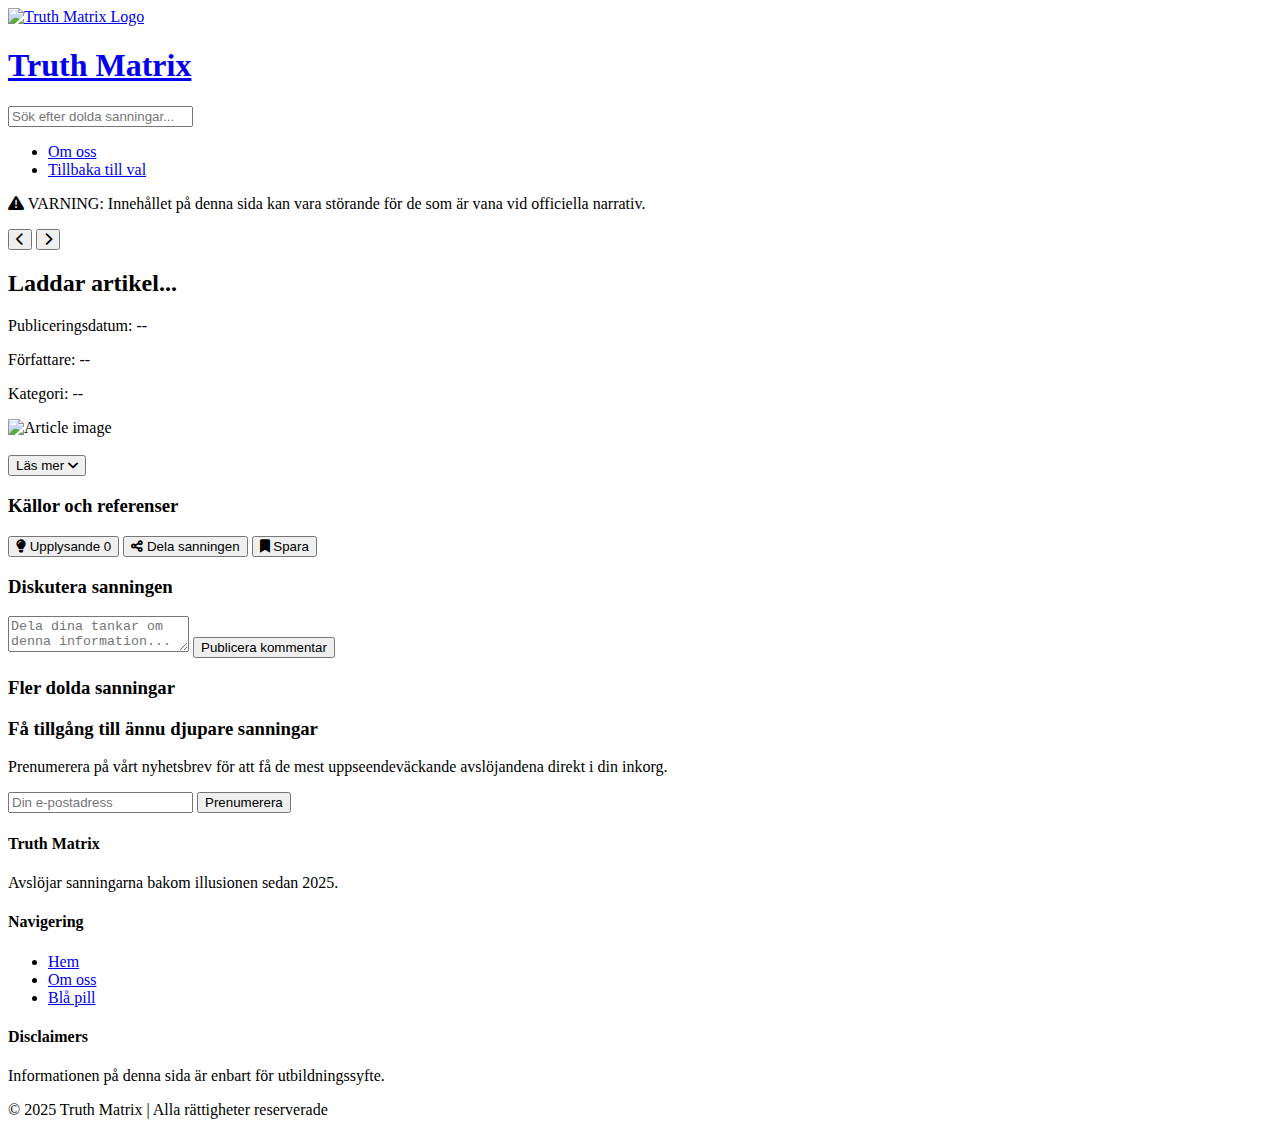
==== redpill.html @ ac966fa6 "Skapa redpill.html" ====
<!DOCTYPE html>
<html lang="sv">
<head>
    <meta charset="UTF-8">
    <meta name="viewport" content="width=device-width, initial-scale=1.0">
    <title>Den Dolda Sanningen | Truth Matrix</title>
    <link rel="stylesheet" href="css/main.css">
    <link rel="stylesheet" href="css/redpill.css">
    <link rel="preconnect" href="https://fonts.googleapis.com">
    <link rel="preconnect" href="https://fonts.gstatic.com" crossorigin>
    <link href="https://fonts.googleapis.com/css2?family=Montserrat:wght@300;400;500;600;700&family=Raleway:wght@300;400;500;600;700&display=swap" rel="stylesheet">
    <link rel="stylesheet" href="https://cdnjs.cloudflare.com/ajax/libs/font-awesome/6.0.0/css/all.min.css">
</head>
<body>
    <div class="overlay"></div>

    <header class="navbar">
        <div class="logo-container">
            <a href="index.html">
                <img src="images/logo.png" alt="Truth Matrix Logo" class="logo">
                <h1>Truth Matrix</h1>
            </a>
        </div>
        <div class="search-container">
            <input type="text" id="search-input" class="search-bar" placeholder="Sök efter dolda sanningar...">
            <div id="search-results" class="search-results"></div>
        </div>
        <nav>
            <ul>
                <li><a href="about.html">Om oss</a></li>
                <li><a href="index.html">Tillbaka till val</a></li>
            </ul>
        </nav>
    </header>

    <div class="alert-banner">
        <p><i class="fas fa-exclamation-triangle"></i> VARNING: Innehållet på denna sida kan vara störande för de som är vana vid officiella narrativ.</p>
    </div>

    <main>
        <section class="article-container">
            <div class="control-buttons">
                <button id="prev-article" class="control-button">
                    <i class="fas fa-chevron-left"></i>
                </button>
                <button id="next-article" class="control-button">
                    <i class="fas fa-chevron-right"></i>
                </button>
            </div>
            
            <article id="current-article" class="article collapsed">
                <h2 class="article-title">Laddar artikel...</h2>
                <div class="article-metadata">
                    <p class="publish-date">Publiceringsdatum: <span id="publish-date">--</span></p>
                    <p class="author">Författare: <span id="author">--</span></p>
                    <p class="category">Kategori: <span id="category">--</span></p>
                </div>
                
                <div class="article-tags" id="article-tags">
                    <!-- Tags will be inserted here -->
                </div>
                
                <div class="article-image-container">
                    <img id="article-image" src="" alt="Article image" class="article-image">
                    <p id="image-caption" class="image-caption"></p>
                </div>
                
                <div class="article-introduction">
                    <p id="article-intro"></p>
                </div>
                
                <div class="article-content collapse-content">
                    <div class="article-section">
                        <h3 id="section-1-title"></h3>
                        <p id="section-1-content"></p>
                    </div>
                    
                    <div class="article-section">
                        <h3 id="section-2-title"></h3>
                        <p id="section-2-content"></p>
                    </div>
                    
                    <div class="article-section">
                        <h3 id="section-3-title"></h3>
                        <p id="section-3-content"></p>
                    </div>
                </div>
                
                <button id="expand-button" class="expand-button">Läs mer <i class="fas fa-angle-down"></i></button>
                
                <div class="article-references collapse-content">
                    <h3>Källor och referenser</h3>
                    <ul id="references-list">
                        <!-- References will be inserted here -->
                    </ul>
                </div>
            </article>
        </section>
        
        <section class="interaction-section">
            <div class="social-actions">
                <button class="reaction-button"><i class="fas fa-lightbulb"></i> Upplysande <span id="enlightening-count">0</span></button>
                <button class="reaction-button"><i class="fas fa-share-alt"></i> Dela sanningen</button>
                <button class="reaction-button"><i class="fas fa-bookmark"></i> Spara</button>
            </div>
            
            <div class="comment-section">
                <h3>Diskutera sanningen</h3>
                <div class="comment-form">
                    <textarea id="comment-input" placeholder="Dela dina tankar om denna information..."></textarea>
                    <button id="post-comment" class="post-comment-button">Publicera kommentar</button>
                </div>
                
                <div id="comments-container" class="comments-container">
                    <!-- Comments will be inserted here -->
                </div>
            </div>
        </section>
        
        <section class="related-articles">
            <h3>Fler dolda sanningar</h3>
            <div id="related-articles-container" class="related-articles-grid">
                <!-- Related articles will be inserted here -->
            </div>
        </section>
    </main>

    <div class="newsletter-signup">
        <div class="newsletter-content">
            <h3>Få tillgång till ännu djupare sanningar</h3>
            <p>Prenumerera på vårt nyhetsbrev för att få de mest uppseendeväckande avslöjandena direkt i din inkorg.</p>
            <form id="newsletter-form">
                <input type="email" placeholder="Din e-postadress" required>
                <button type="submit">Prenumerera</button>
            </form>
        </div>
    </div>

    <footer>
        <div class="footer-content">
            <div class="footer-section">
                <h4>Truth Matrix</h4>
                <p>Avslöjar sanningarna bakom illusionen sedan 2025.</p>
            </div>
            <div class="footer-section">
                <h4>Navigering</h4>
                <ul>
                    <li><a href="index.html">Hem</a></li>
                    <li><a href="about.html">Om oss</a></li>
                    <li><a href="bluepill.html">Blå pill</a></li>
                </ul>
            </div>
            <div class="footer-section">
                <h4>Disclaimers</h4>
                <p>Informationen på denna sida är enbart för utbildningssyfte.</p>
            </div>
        </div>
        <div class="copyright">
            <p>&copy; 2025 Truth Matrix | Alla rättigheter reserverade</p>
        </div>
    </footer>

    <script src="js/main.js"></script>
    <script src="js/articles.js"></script>
    <script src="js/redpill.js"></script>
    <script src="js/comments.js"></script>
    <script src="js/search.js"></script>
</body>
</html>
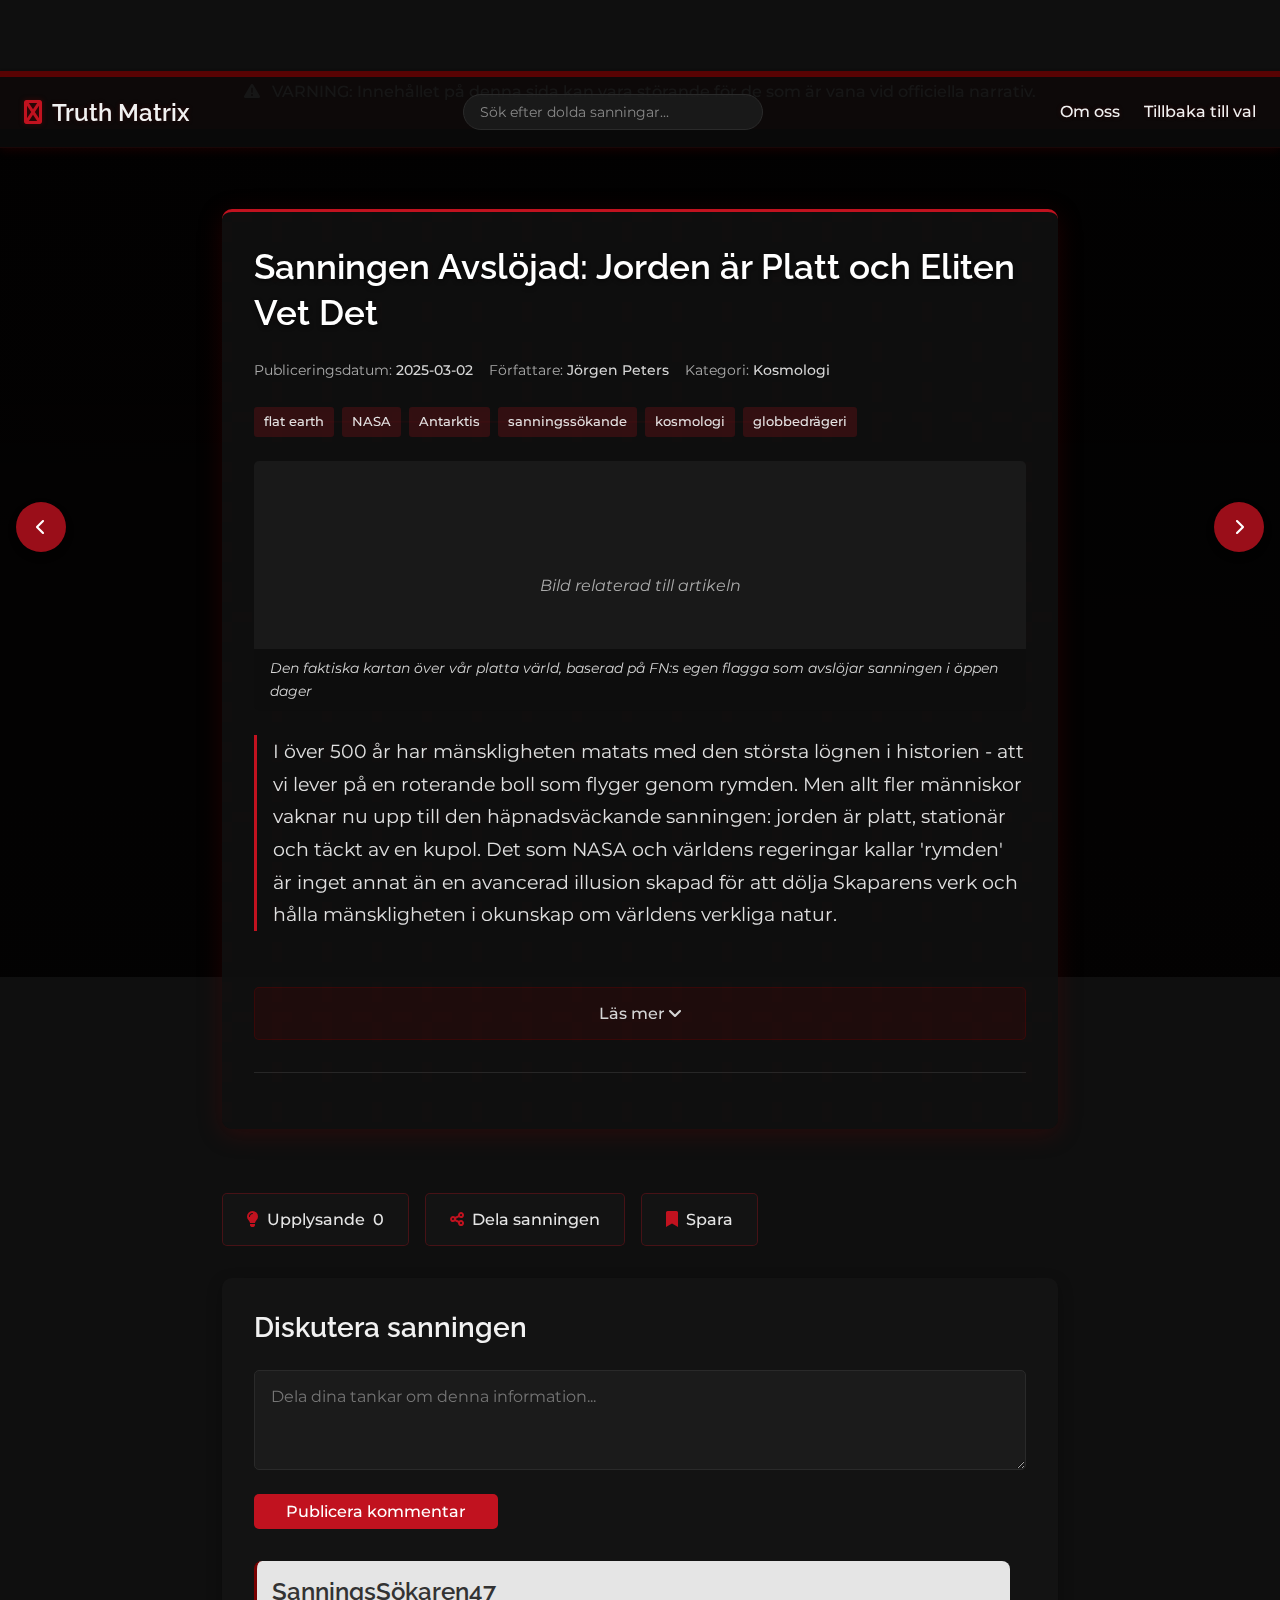
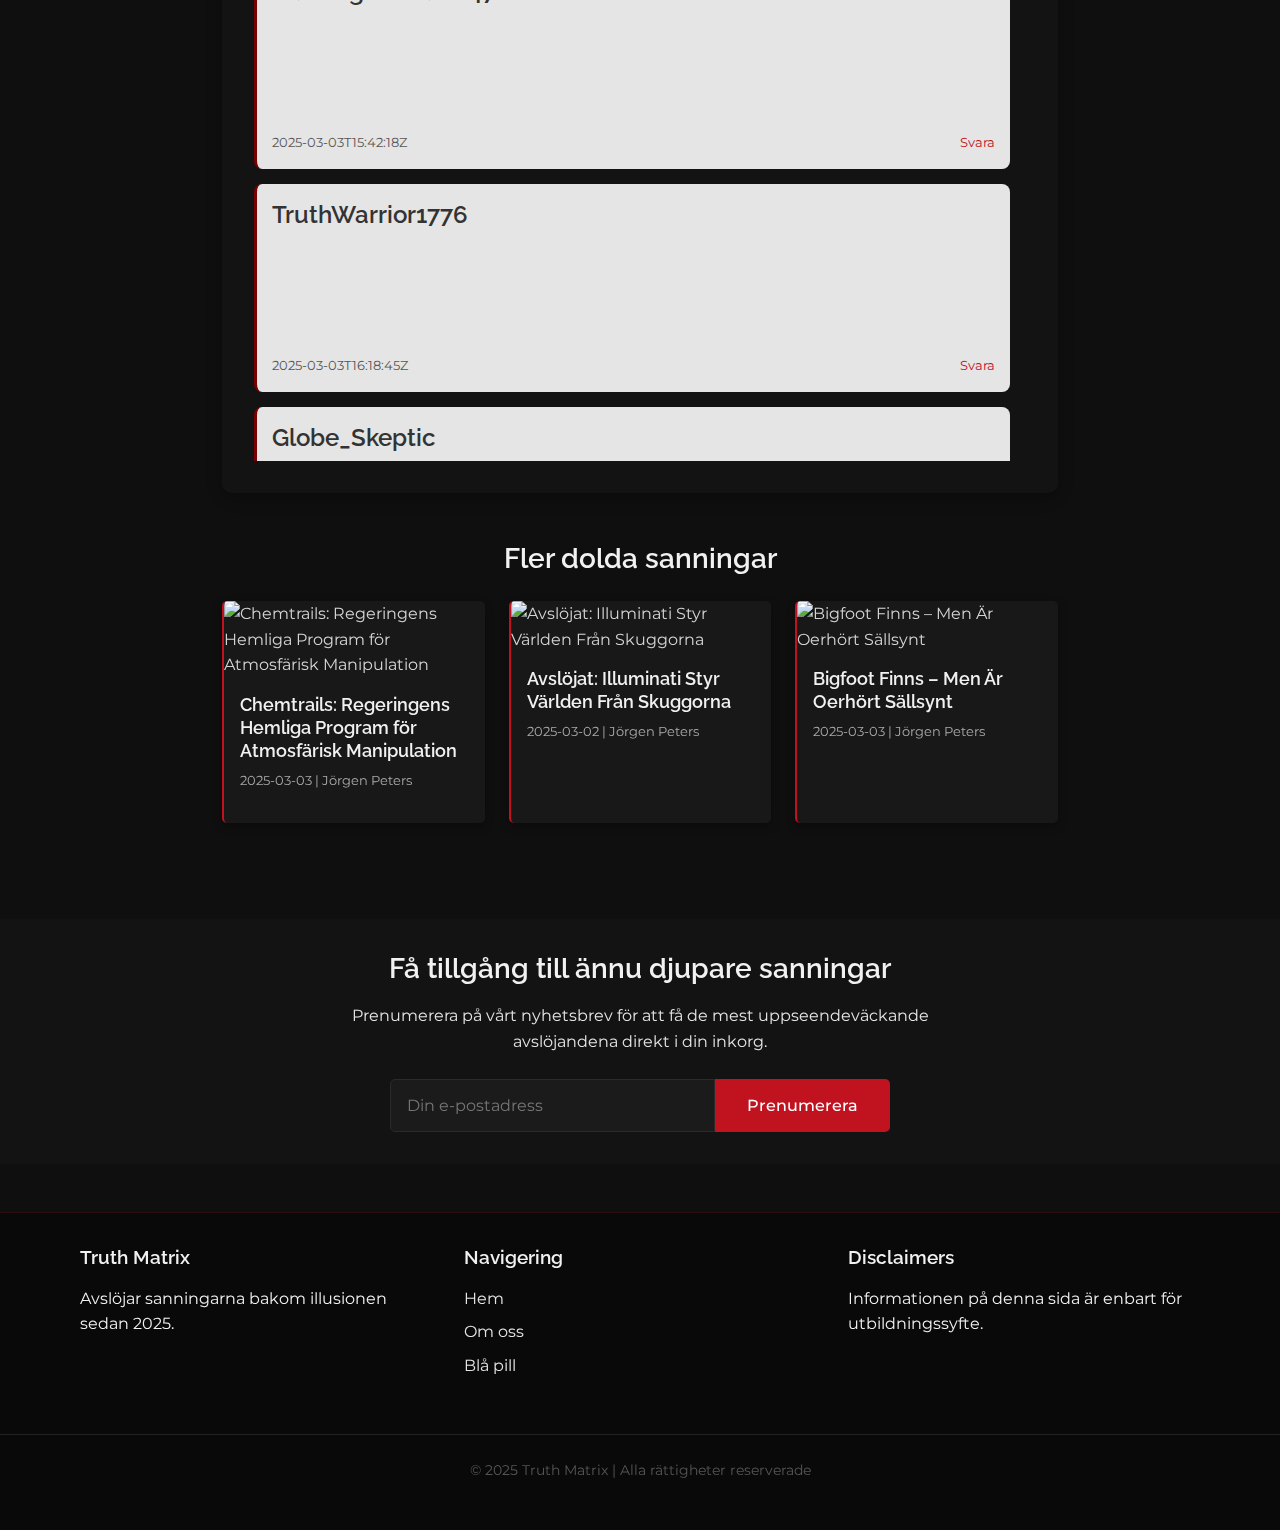
==== commit 420b93ec: "Enhance RedPill page with improved styling and functionality" ====
--- a/redpill.html
+++ b/redpill.html
@@ -6,13 +6,36 @@
     <title>Den Dolda Sanningen | Truth Matrix</title>
     <link rel="stylesheet" href="css/main.css">
     <link rel="stylesheet" href="css/redpill.css">
+    <link rel="stylesheet" href="css/redpill-enhanced.css">
     <link rel="preconnect" href="https://fonts.googleapis.com">
     <link rel="preconnect" href="https://fonts.gstatic.com" crossorigin>
     <link href="https://fonts.googleapis.com/css2?family=Montserrat:wght@300;400;500;600;700&family=Raleway:wght@300;400;500;600;700&display=swap" rel="stylesheet">
     <link rel="stylesheet" href="https://cdnjs.cloudflare.com/ajax/libs/font-awesome/6.0.0/css/all.min.css">
+    <style>
+        /* Backup styling for missing images */
+        .logo-container img.logo {
+            display: none;
+        }
+        
+        .logo-container a {
+            display: flex;
+            align-items: center;
+            gap: 10px;
+        }
+        
+        .logo-container a::before {
+            content: "\f70a"; /* Pills icon from Font Awesome */
+            font-family: "Font Awesome 6 Free";
+            font-weight: 900;
+            font-size: 24px;
+            color: var(--red-pill-secondary);
+            text-shadow: 0 0 5px rgba(120, 0, 0, 0.5);
+        }
+    </style>
 </head>
 <body>
     <div class="overlay"></div>
+    <div class="matrix-animation" id="matrix-animation"></div>
 
     <header class="navbar">
         <div class="logo-container">
@@ -49,7 +72,7 @@
             </div>
             
             <article id="current-article" class="article collapsed">
-                <h2 class="article-title">Laddar artikel...</h2>
+                <h2 class="article-title">Laddar artikel...<span class="truth-cursor"></span></h2>
                 <div class="article-metadata">
                     <p class="publish-date">Publiceringsdatum: <span id="publish-date">--</span></p>
                     <p class="author">Författare: <span id="author">--</span></p>
@@ -60,8 +83,8 @@
                     <!-- Tags will be inserted here -->
                 </div>
                 
-                <div class="article-image-container">
-                    <img id="article-image" src="" alt="Article image" class="article-image">
+                <div class="article-image-container" data-alt="Bild relaterad till artikeln">
+                    <img id="article-image" src="" alt="Article image" class="article-image" onerror="this.parentElement.classList.add('no-image')">
                     <p id="image-caption" class="image-caption"></p>
                 </div>
                 
@@ -165,5 +188,41 @@
     <script src="js/redpill.js"></script>
     <script src="js/comments.js"></script>
     <script src="js/search.js"></script>
+    <script>
+        // Matrix animation effect
+        document.addEventListener('DOMContentLoaded', function() {
+            const matrixAnimation = document.getElementById('matrix-animation');
+            if (!matrixAnimation) return;
+            
+            const width = window.innerWidth;
+            const characters = "01";
+            const columns = Math.floor(width / 20);
+            
+            for (let i = 0; i < columns; i++) {
+                const span = document.createElement('span');
+                span.innerHTML = characters.charAt(Math.floor(Math.random() * characters.length));
+                span.style.left = (i * 20) + 'px';
+                span.style.animationDelay = Math.random() * 5 + 's';
+                span.style.animationDuration = Math.random() * 3 + 2 + 's';
+                matrixAnimation.appendChild(span);
+            }
+            
+            // Fix for the "Read more" button functionality
+            const expandButton = document.getElementById('expand-button');
+            const article = document.getElementById('current-article');
+            
+            if (expandButton && article) {
+                expandButton.addEventListener('click', function() {
+                    article.classList.toggle('expanded');
+                    
+                    if (article.classList.contains('expanded')) {
+                        expandButton.innerHTML = 'Visa mindre <i class="fas fa-angle-up"></i>';
+                    } else {
+                        expandButton.innerHTML = 'Läs mer <i class="fas fa-angle-down"></i>';
+                    }
+                });
+            }
+        });
+    </script>
 </body>
 </html>
--- a/css/main.css
+++ b/css/main.css
@@ -0,0 +1,577 @@
+/* 
+   Main CSS for Truth Matrix
+   Contains global styles used across all pages
+*/
+
+/* ---- RESET & BASIC STYLES ---- */
+*, *::before, *::after {
+    margin: 0;
+    padding: 0;
+    box-sizing: border-box;
+}
+
+:root {
+    /* Global Colors */
+    --primary-color: #1a1a2e;
+    --secondary-color: #16213e;
+    --accent-color: #0f3460;
+    --text-light: #f1f1f1;
+    --text-dark: #333;
+    --gray-light: #e5e5e5;
+    --gray-medium: #aaa;
+    --gray-dark: #555;
+    
+    /* Red Pill Colors */
+    --red-pill-primary: #780000;
+    --red-pill-secondary: #c1121f;
+    --red-pill-accent: #ff2e2e;
+    --red-pill-dark: #3f0d12;
+    --red-pill-gradient-start: #3f0d12;
+    --red-pill-gradient-end: #780000;
+    
+    /* Blue Pill Colors */
+    --blue-pill-primary: #0077b6;
+    --blue-pill-secondary: #00b4d8;
+    --blue-pill-accent: #90e0ef;
+    --blue-pill-dark: #03045e;
+    --blue-pill-gradient-start: #023e8a;
+    --blue-pill-gradient-end: #0077b6;
+    
+    /* Fonts */
+    --heading-font: 'Raleway', sans-serif;
+    --body-font: 'Montserrat', sans-serif;
+    
+    /* Spacing */
+    --spacing-xs: 0.25rem;
+    --spacing-sm: 0.5rem;
+    --spacing-md: 1rem;
+    --spacing-lg: 1.5rem;
+    --spacing-xl: 2rem;
+    --spacing-xxl: 3rem;
+    
+    /* Borders & Shadows */
+    --border-radius-sm: 3px;
+    --border-radius-md: 5px;
+    --border-radius-lg: 10px;
+    --shadow-light: 0 2px 5px rgba(0, 0, 0, 0.1);
+    --shadow-medium: 0 4px 8px rgba(0, 0, 0, 0.2);
+    --shadow-dark: 0 8px 16px rgba(0, 0, 0, 0.3);
+    
+    /* Animation */
+    --transition-fast: 0.2s ease;
+    --transition-medium: 0.3s ease;
+    --transition-slow: 0.5s ease;
+}
+
+html {
+    font-size: 16px;
+    scroll-behavior: smooth;
+}
+
+body {
+    font-family: var(--body-font);
+    line-height: 1.6;
+    color: var(--text-dark);
+    background-color: #f8f9fa;
+    min-height: 100vh;
+    display: flex;
+    flex-direction: column;
+    position: relative;
+}
+
+img {
+    max-width: 100%;
+    height: auto;
+}
+
+a {
+    text-decoration: none;
+    color: var(--accent-color);
+    transition: color var(--transition-fast);
+}
+
+a:hover {
+    color: var(--primary-color);
+}
+
+ul, ol {
+    list-style-position: inside;
+}
+
+/* ---- TYPOGRAPHY ---- */
+h1, h2, h3, h4, h5, h6 {
+    font-family: var(--heading-font);
+    font-weight: 600;
+    line-height: 1.3;
+    margin-bottom: var(--spacing-md);
+    color: var(--primary-color);
+}
+
+h1 {
+    font-size: 2.5rem;
+}
+
+h2 {
+    font-size: 2rem;
+}
+
+h3 {
+    font-size: 1.75rem;
+}
+
+h4 {
+    font-size: 1.5rem;
+}
+
+h5 {
+    font-size: 1.25rem;
+}
+
+h6 {
+    font-size: 1rem;
+}
+
+p {
+    margin-bottom: var(--spacing-md);
+}
+
+blockquote {
+    font-style: italic;
+    margin: var(--spacing-lg) 0;
+    padding: var(--spacing-md) var(--spacing-lg);
+    border-left: 4px solid var(--accent-color);
+    background-color: rgba(0, 0, 0, 0.03);
+}
+
+/* ---- LAYOUT ---- */
+.container {
+    width: 100%;
+    max-width: 1200px;
+    margin: 0 auto;
+    padding: 0 var(--spacing-md);
+}
+
+main {
+    flex: 1;
+    padding: var(--spacing-xxl) 0;
+}
+
+/* ---- NAVIGATION ---- */
+.navbar {
+    display: flex;
+    justify-content: space-between;
+    align-items: center;
+    padding: var(--spacing-md) var(--spacing-lg);
+    background-color: white;
+    box-shadow: var(--shadow-light);
+    position: sticky;
+    top: 0;
+    z-index: 1000;
+}
+
+.logo-container {
+    display: flex;
+    align-items: center;
+}
+
+.logo-container a {
+    display: flex;
+    align-items: center;
+    color: var(--primary-color);
+}
+
+.logo {
+    height: 40px;
+    margin-right: var(--spacing-sm);
+}
+
+.logo-container h1 {
+    font-size: 1.5rem;
+    margin-bottom: 0;
+}
+
+nav ul {
+    display: flex;
+    list-style: none;
+}
+
+nav ul li {
+    margin-left: var(--spacing-lg);
+}
+
+nav ul li a {
+    color: var(--primary-color);
+    font-weight: 500;
+    position: relative;
+}
+
+nav ul li a::after {
+    content: '';
+    position: absolute;
+    bottom: -5px;
+    left: 0;
+    width: 0;
+    height: 2px;
+    background-color: var(--accent-color);
+    transition: width var(--transition-medium);
+}
+
+nav ul li a:hover::after,
+nav ul li.active a::after {
+    width: 100%;
+}
+
+/* Search Container */
+.search-container {
+    position: relative;
+    width: 300px;
+}
+
+.search-bar {
+    width: 100%;
+    padding: var(--spacing-sm) var(--spacing-md);
+    border: 1px solid var(--gray-light);
+    border-radius: 20px;
+    font-family: var(--body-font);
+    font-size: 0.9rem;
+    transition: border-color var(--transition-fast), box-shadow var(--transition-fast);
+}
+
+.search-bar:focus {
+    outline: none;
+    border-color: var(--accent-color);
+    box-shadow: 0 0 0 2px rgba(15, 52, 96, 0.2);
+}
+
+.search-results {
+    position: absolute;
+    top: 100%;
+    left: 0;
+    width: 100%;
+    background-color: white;
+    border-radius: var(--border-radius-md);
+    box-shadow: var(--shadow-medium);
+    z-index: 10;
+    max-height: 300px;
+    overflow-y: auto;
+    display: none;
+}
+
+.search-results.active {
+    display: block;
+}
+
+.search-results li {
+    padding: var(--spacing-sm) var(--spacing-md);
+    cursor: pointer;
+    transition: background-color var(--transition-fast);
+}
+
+.search-results li:hover {
+    background-color: var(--gray-light);
+}
+
+/* ---- BUTTONS ---- */
+.button,
+button,
+input[type="submit"],
+input[type="button"] {
+    display: inline-block;
+    padding: var(--spacing-sm) var(--spacing-lg);
+    background-color: var(--accent-color);
+    color: white;
+    border: none;
+    border-radius: var(--border-radius-md);
+    font-family: var(--body-font);
+    font-size: 1rem;
+    font-weight: 500;
+    cursor: pointer;
+    transition: background-color var(--transition-fast), transform var(--transition-fast);
+}
+
+.button:hover,
+button:hover,
+input[type="submit"]:hover,
+input[type="button"]:hover {
+    background-color: var(--primary-color);
+    transform: translateY(-2px);
+}
+
+.button:active,
+button:active,
+input[type="submit"]:active,
+input[type="button"]:active {
+    transform: translateY(0);
+}
+
+/* ---- FORMS ---- */
+.form-group {
+    margin-bottom: var(--spacing-md);
+}
+
+label {
+    display: block;
+    margin-bottom: var(--spacing-sm);
+    font-weight: 500;
+}
+
+input,
+textarea,
+select {
+    width: 100%;
+    padding: var(--spacing-sm) var(--spacing-md);
+    border: 1px solid var(--gray-light);
+    border-radius: var(--border-radius-md);
+    font-family: var(--body-font);
+    font-size: 1rem;
+    transition: border-color var(--transition-fast);
+}
+
+input:focus,
+textarea:focus,
+select:focus {
+    outline: none;
+    border-color: var(--accent-color);
+}
+
+textarea {
+    min-height: 150px;
+    resize: vertical;
+}
+
+/* ---- MODALS ---- */
+.modal {
+    display: none;
+    position: fixed;
+    top: 0;
+    left: 0;
+    width: 100%;
+    height: 100%;
+    background-color: rgba(0, 0, 0, 0.7);
+    z-index: 2000;
+    justify-content: center;
+    align-items: center;
+}
+
+.modal.active {
+    display: flex;
+}
+
+.modal-content {
+    background-color: white;
+    padding: var(--spacing-xl);
+    border-radius: var(--border-radius-lg);
+    max-width: 500px;
+    width: 90%;
+    box-shadow: var(--shadow-dark);
+    text-align: center;
+}
+
+.modal-content h2 {
+    margin-bottom: var(--spacing-lg);
+    color: var(--primary-color);
+}
+
+.modal-content p {
+    margin-bottom: var(--spacing-md);
+}
+
+.modal-buttons {
+    display: flex;
+    justify-content: center;
+    gap: var(--spacing-md);
+    margin-top: var(--spacing-lg);
+}
+
+.modal-button {
+    padding: var(--spacing-sm) var(--spacing-xl);
+    border-radius: var(--border-radius-md);
+    font-weight: 500;
+    transition: all var(--transition-fast);
+    cursor: pointer;
+}
+
+.modal-button.confirm {
+    background-color: var(--accent-color);
+    color: white;
+}
+
+.modal-button.cancel {
+    background-color: var(--gray-light);
+    color: var(--text-dark);
+    border: none;
+}
+
+.modal-button.confirm:hover {
+    background-color: var(--primary-color);
+}
+
+.modal-button.cancel:hover {
+    background-color: var(--gray-medium);
+}
+
+/* ---- UTILITY CLASSES ---- */
+.text-center {
+    text-align: center;
+}
+
+.text-right {
+    text-align: right;
+}
+
+.text-left {
+    text-align: left;
+}
+
+.hidden {
+    display: none !important;
+}
+
+.visually-hidden {
+    position: absolute;
+    width: 1px;
+    height: 1px;
+    padding: 0;
+    margin: -1px;
+    overflow: hidden;
+    clip: rect(0, 0, 0, 0);
+    white-space: nowrap;
+    border: 0;
+}
+
+.clearfix::after {
+    content: "";
+    display: table;
+    clear: both;
+}
+
+/* ---- FOOTER ---- */
+footer {
+    background-color: var(--primary-color);
+    color: var(--text-light);
+    padding: var(--spacing-xl) 0;
+    margin-top: auto;
+}
+
+.footer-content {
+    display: flex;
+    flex-wrap: wrap;
+    justify-content: space-between;
+    max-width: 1200px;
+    margin: 0 auto;
+    padding: 0 var(--spacing-lg);
+}
+
+.footer-section {
+    flex: 1;
+    min-width: 200px;
+    margin-bottom: var(--spacing-lg);
+    padding: 0 var(--spacing-md);
+}
+
+.footer-section h4 {
+    color: var(--text-light);
+    margin-bottom: var(--spacing-md);
+    font-size: 1.2rem;
+}
+
+.footer-section ul {
+    list-style: none;
+}
+
+.footer-section ul li {
+    margin-bottom: var(--spacing-sm);
+}
+
+.footer-section a {
+    color: var(--gray-light);
+    transition: color var(--transition-fast);
+}
+
+.footer-section a:hover {
+    color: white;
+}
+
+.copyright {
+    text-align: center;
+    padding-top: var(--spacing-lg);
+    margin-top: var(--spacing-lg);
+    border-top: 1px solid rgba(255, 255, 255, 0.1);
+    font-size: 0.9rem;
+    color: var(--gray-medium);
+}
+
+/* ---- COUNTDOWN ---- */
+.countdown {
+    font-family: 'Montserrat', monospace;
+    font-size: 1.2rem;
+    font-weight: 600;
+    color: var(--accent-color);
+    letter-spacing: 0.05rem;
+}
+
+/* ---- RESPONSIVE STYLES ---- */
+@media screen and (max-width: 768px) {
+    html {
+        font-size: 14px;
+    }
+    
+    .navbar {
+        flex-direction: column;
+        padding: var(--spacing-sm);
+    }
+    
+    .logo-container {
+        margin-bottom: var(--spacing-sm);
+    }
+    
+    nav ul {
+        flex-wrap: wrap;
+        justify-content: center;
+    }
+    
+    nav ul li {
+        margin: 0 var(--spacing-sm);
+    }
+    
+    .search-container {
+        width: 100%;
+        max-width: 100%;
+        margin: var(--spacing-sm) 0;
+    }
+    
+    .footer-content {
+        flex-direction: column;
+    }
+    
+    .footer-section {
+        margin-bottom: var(--spacing-lg);
+    }
+    
+    h1 {
+        font-size: 2rem;
+    }
+    
+    h2 {
+        font-size: 1.75rem;
+    }
+    
+    h3 {
+        font-size: 1.5rem;
+    }
+}
+
+@media screen and (max-width: 480px) {
+    .modal-content {
+        padding: var(--spacing-lg);
+    }
+    
+    .modal-buttons {
+        flex-direction: column;
+    }
+    
+    .modal-button {
+        width: 100%;
+        margin-bottom: var(--spacing-sm);
+    }
+}
--- a/css/redpill.css
+++ b/css/redpill.css
@@ -0,0 +1,641 @@
+/* 
+   Redpill CSS for Truth Matrix
+   Specific styles for the redpill page
+*/
+
+/* ---- GENERAL RED PILL THEME ---- */
+body {
+    background-color: #0f0f0f;
+    color: #e5e5e5;
+    background-image: 
+        linear-gradient(to bottom, rgba(0, 0, 0, 0.9), rgba(0, 0, 0, 0.7)),
+        url('../images/redpill-bg.jpg');
+    background-attachment: fixed;
+    background-size: cover;
+}
+
+.navbar {
+    background-color: rgba(10, 10, 10, 0.95);
+    border-bottom: 1px solid rgba(255, 0, 0, 0.1);
+    box-shadow: 0 2px 10px rgba(255, 0, 0, 0.15);
+}
+
+.logo-container h1,
+nav ul li a {
+    color: #f1f1f1;
+}
+
+nav ul li a::after {
+    background-color: var(--red-pill-secondary);
+}
+
+.search-bar {
+    background-color: rgba(30, 30, 30, 0.8);
+    border-color: #2a2a2a;
+    color: #f1f1f1;
+}
+
+.search-bar::placeholder {
+    color: #888;
+}
+
+.search-bar:focus {
+    border-color: var(--red-pill-secondary);
+    box-shadow: 0 0 0 2px rgba(193, 18, 31, 0.2);
+}
+
+.search-results {
+    background-color: rgba(30, 30, 30, 0.95);
+    border: 1px solid #2a2a2a;
+}
+
+.search-results li {
+    border-bottom: 1px solid #2a2a2a;
+    color: #e5e5e5;
+}
+
+.search-results li:hover {
+    background-color: rgba(193, 18, 31, 0.2);
+}
+
+h1, h2, h3, h4, h5, h6 {
+    color: #f1f1f1;
+}
+
+a {
+    color: var(--red-pill-secondary);
+}
+
+a:hover {
+    color: var(--red-pill-accent);
+}
+
+/* ---- ALERT BANNER ---- */
+.alert-banner {
+    background-color: rgba(193, 18, 31, 0.8);
+    color: white;
+    text-align: center;
+    padding: var(--spacing-sm);
+    font-weight: 500;
+    position: relative;
+    z-index: 10;
+}
+
+.alert-banner i {
+    margin-right: var(--spacing-sm);
+}
+
+/* ---- ARTICLE CONTAINER ---- */
+.article-container {
+    max-width: 900px;
+    margin: 0 auto;
+    padding: var(--spacing-xl);
+    position: relative;
+}
+
+.control-buttons {
+    position: fixed;
+    top: 50%;
+    transform: translateY(-50%);
+    width: 100%;
+    left: 0;
+    padding: 0 var(--spacing-md);
+    display: flex;
+    justify-content: space-between;
+    z-index: 5;
+    pointer-events: none;
+}
+
+.control-button {
+    width: 50px;
+    height: 50px;
+    border-radius: 50%;
+    background-color: rgba(193, 18, 31, 0.8);
+    color: white;
+    display: flex;
+    justify-content: center;
+    align-items: center;
+    cursor: pointer;
+    box-shadow: var(--shadow-medium);
+    transition: all var(--transition-fast);
+    pointer-events: auto;
+    border: none;
+}
+
+.control-button:hover {
+    background-color: var(--red-pill-secondary);
+    transform: translateY(-50%) scale(1.1);
+}
+
+.article {
+    background-color: rgba(20, 20, 20, 0.9);
+    border-radius: var(--border-radius-lg);
+    padding: var(--spacing-xl);
+    margin-bottom: var(--spacing-xl);
+    box-shadow: 0 5px 25px rgba(193, 18, 31, 0.3);
+    position: relative;
+    overflow: hidden;
+    border-top: 3px solid var(--red-pill-secondary);
+}
+
+.article::before {
+    content: '';
+    position: absolute;
+    top: 0;
+    left: 0;
+    width: 100%;
+    height: 100%;
+    background-image: url('../images/conspiracy-pattern.png');
+    background-size: 200px;
+    opacity: 0.03;
+    pointer-events: none;
+}
+
+.article-title {
+    font-size: 2.5rem;
+    margin-bottom: var(--spacing-lg);
+    color: #fff;
+    text-shadow: 0 2px 4px rgba(0, 0, 0, 0.5);
+}
+
+.article-metadata {
+    display: flex;
+    flex-wrap: wrap;
+    gap: var(--spacing-md);
+    margin-bottom: var(--spacing-lg);
+    font-size: 0.9rem;
+    color: var(--gray-medium);
+}
+
+.article-metadata p {
+    margin: 0;
+}
+
+.article-metadata span {
+    color: var(--gray-light);
+    font-weight: 500;
+}
+
+.article-tags {
+    display: flex;
+    flex-wrap: wrap;
+    gap: var(--spacing-sm);
+    margin-bottom: var(--spacing-lg);
+}
+
+.article-tag {
+    background-color: rgba(193, 18, 31, 0.2);
+    color: var(--gray-light);
+    padding: 5px 10px;
+    border-radius: var(--border-radius-sm);
+    font-size: 0.8rem;
+    font-weight: 500;
+    display: inline-block;
+    transition: background-color var(--transition-fast);
+}
+
+.article-tag:hover {
+    background-color: rgba(193, 18, 31, 0.4);
+}
+
+.article-image-container {
+    margin: var(--spacing-lg) 0;
+    border-radius: var(--border-radius-md);
+    overflow: hidden;
+    position: relative;
+}
+
+.article-image {
+    width: 100%;
+    height: auto;
+    display: block;
+    transition: transform var(--transition-slow);
+}
+
+.article-image:hover {
+    transform: scale(1.02);
+}
+
+.image-caption {
+    background-color: rgba(10, 10, 10, 0.8);
+    color: var(--gray-light);
+    padding: var(--spacing-sm) var(--spacing-md);
+    font-size: 0.9rem;
+    font-style: italic;
+    margin: 0;
+    position: absolute;
+    bottom: 0;
+    left: 0;
+    width: 100%;
+}
+
+.article-introduction {
+    font-size: 1.2rem;
+    line-height: 1.7;
+    margin-bottom: var(--spacing-xl);
+    color: #f1f1f1;
+    border-left: 3px solid var(--red-pill-secondary);
+    padding-left: var(--spacing-md);
+}
+
+.article-section {
+    margin-bottom: var(--spacing-xl);
+}
+
+.article-section h3 {
+    color: var(--red-pill-accent);
+    margin-bottom: var(--spacing-md);
+    position: relative;
+    display: inline-block;
+}
+
+.article-section h3::after {
+    content: '';
+    display: block;
+    width: 50%;
+    height: 2px;
+    background-color: var(--red-pill-secondary);
+    position: absolute;
+    bottom: -5px;
+    left: 0;
+}
+
+.article-section p {
+    line-height: 1.8;
+}
+
+.collapse-content {
+    max-height: 0;
+    overflow: hidden;
+    transition: max-height 0.5s ease;
+}
+
+.article.expanded .collapse-content {
+    max-height: 5000px; /* A large value to accommodate any content height */
+}
+
+.expand-button {
+    display: block;
+    width: 100%;
+    background-color: rgba(193, 18, 31, 0.1);
+    color: var(--gray-light);
+    border: none;
+    padding: var(--spacing-md);
+    text-align: center;
+    cursor: pointer;
+    border-radius: var(--border-radius-md);
+    margin: var(--spacing-lg) 0;
+    font-weight: 500;
+    transition: background-color var(--transition-fast);
+}
+
+.expand-button:hover {
+    background-color: rgba(193, 18, 31, 0.3);
+}
+
+.expand-button i {
+    transition: transform var(--transition-medium);
+}
+
+.article.expanded .expand-button i {
+    transform: rotate(180deg);
+}
+
+.article-references {
+    margin-top: var(--spacing-xl);
+    padding-top: var(--spacing-lg);
+    border-top: 1px solid rgba(255, 255, 255, 0.1);
+}
+
+.article-references h3 {
+    margin-bottom: var(--spacing-md);
+    color: var(--gray-light);
+}
+
+.article-references ul {
+    list-style: none;
+}
+
+.article-references li {
+    margin-bottom: var(--spacing-md);
+    background-color: rgba(20, 20, 20, 0.7);
+    padding: var(--spacing-md);
+    border-radius: var(--border-radius-md);
+    border-left: 3px solid rgba(193, 18, 31, 0.5);
+}
+
+.article-references a {
+    color: var(--red-pill-accent);
+    font-weight: 500;
+    text-decoration: underline;
+    text-decoration-color: rgba(193, 18, 31, 0.3);
+    text-underline-offset: 3px;
+}
+
+.article-references .ref-meta {
+    font-size: 0.85rem;
+    color: var(--gray-medium);
+    margin-top: var(--spacing-sm);
+}
+
+/* ---- INTERACTION SECTION ---- */
+.interaction-section {
+    max-width: 900px;
+    margin: 0 auto var(--spacing-xxl);
+    padding: 0 var(--spacing-xl);
+}
+
+.social-actions {
+    display: flex;
+    gap: var(--spacing-md);
+    margin-bottom: var(--spacing-xl);
+}
+
+.reaction-button {
+    background-color: rgba(20, 20, 20, 0.9);
+    color: var(--gray-light);
+    border: 1px solid rgba(193, 18, 31, 0.3);
+    padding: var(--spacing-md) var(--spacing-lg);
+    border-radius: var(--border-radius-md);
+    display: flex;
+    align-items: center;
+    gap: var(--spacing-sm);
+    cursor: pointer;
+    transition: all var(--transition-fast);
+}
+
+.reaction-button:hover {
+    background-color: rgba(193, 18, 31, 0.2);
+    border-color: var(--red-pill-secondary);
+}
+
+.reaction-button i {
+    color: var(--red-pill-secondary);
+}
+
+.comment-section {
+    background-color: rgba(20, 20, 20, 0.9);
+    border-radius: var(--border-radius-lg);
+    padding: var(--spacing-xl);
+    box-shadow: 0 5px 15px rgba(0, 0, 0, 0.3);
+}
+
+.comment-section h3 {
+    margin-bottom: var(--spacing-lg);
+    color: #f1f1f1;
+}
+
+.comment-form {
+    margin-bottom: var(--spacing-xl);
+}
+
+.comment-form textarea {
+    background-color: rgba(30, 30, 30, 0.8);
+    border: 1px solid #2a2a2a;
+    color: #f1f1f1;
+    padding: var(--spacing-md);
+    border-radius: var(--border-radius-md);
+    width: 100%;
+    min-height: 100px;
+    margin-bottom: var(--spacing-md);
+    font-family: var(--body-font);
+    resize: vertical;
+}
+
+.comment-form textarea:focus {
+    border-color: var(--red-pill-secondary);
+    outline: none;
+}
+
+.post-comment-button {
+    background-color: var(--red-pill-secondary);
+    color: white;
+    padding: var(--spacing-sm) var(--spacing-xl);
+    border: none;
+    border-radius: var(--border-radius-md);
+    font-weight: 500;
+    cursor: pointer;
+    transition: background-color var(--transition-fast);
+}
+
+.post-comment-button:hover {
+    background-color: var(--red-pill-primary);
+}
+
+.comments-container {
+    max-height: 500px;
+    overflow-y: auto;
+    padding-right: var(--spacing-md);
+}
+
+.comment {
+    background-color: rgba(30, 30, 30, 0.8);
+    border-radius: var(--border-radius-md);
+    padding: var(--spacing-md);
+    margin-bottom: var(--spacing-md);
+    border-left: 3px solid var(--red-pill-primary);
+}
+
+.comment-author {
+    font-weight: 600;
+    margin-bottom: var(--spacing-sm);
+    color: #f1f1f1;
+}
+
+.comment-text {
+    color: var(--gray-light);
+    line-height: 1.6;
+}
+
+.comment-meta {
+    font-size: 0.8rem;
+    color: var(--gray-medium);
+    margin-top: var(--spacing-sm);
+    display: flex;
+    justify-content: space-between;
+}
+
+/* ---- RELATED ARTICLES ---- */
+.related-articles {
+    max-width: 900px;
+    margin: 0 auto var(--spacing-xxl);
+    padding: 0 var(--spacing-xl);
+}
+
+.related-articles h3 {
+    margin-bottom: var(--spacing-lg);
+    text-align: center;
+    color: #f1f1f1;
+}
+
+.related-articles-grid {
+    display: grid;
+    grid-template-columns: repeat(auto-fill, minmax(250px, 1fr));
+    gap: var(--spacing-lg);
+}
+
+.related-article {
+    background-color: rgba(20, 20, 20, 0.9);
+    border-radius: var(--border-radius-md);
+    overflow: hidden;
+    transition: transform var(--transition-medium), box-shadow var(--transition-medium);
+    box-shadow: 0 3px 10px rgba(0, 0, 0, 0.3);
+}
+
+.related-article:hover {
+    transform: translateY(-5px);
+    box-shadow: 0 8px 20px rgba(193, 18, 31, 0.3);
+}
+
+.related-article-image {
+    width: 100%;
+    height: 150px;
+    object-fit: cover;
+}
+
+.related-article-content {
+    padding: var(--spacing-md);
+}
+
+.related-article-title {
+    font-size: 1.1rem;
+    margin-bottom: var(--spacing-sm);
+    color: #f1f1f1;
+}
+
+.related-article-meta {
+    font-size: 0.8rem;
+    color: var(--gray-medium);
+}
+
+/* ---- NEWSLETTER SIGNUP ---- */
+.newsletter-signup {
+    background-color: rgba(20, 20, 20, 0.9);
+    padding: var(--spacing-xl) 0;
+    margin-bottom: var(--spacing-xxl);
+}
+
+.newsletter-content {
+    max-width: 700px;
+    margin: 0 auto;
+    text-align: center;
+    padding: 0 var(--spacing-xl);
+}
+
+.newsletter-content h3 {
+    margin-bottom: var(--spacing-md);
+    color: #f1f1f1;
+}
+
+.newsletter-content p {
+    margin-bottom: var(--spacing-lg);
+    color: var(--gray-light);
+}
+
+#newsletter-form {
+    display: flex;
+    max-width: 500px;
+    margin: 0 auto;
+}
+
+#newsletter-form input[type="email"] {
+    flex: 1;
+    background-color: rgba(30, 30, 30, 0.8);
+    border: 1px solid #2a2a2a;
+    color: #f1f1f1;
+    padding: var(--spacing-md);
+    border-radius: var(--border-radius-md) 0 0 var(--border-radius-md);
+}
+
+#newsletter-form button {
+    background-color: var(--red-pill-secondary);
+    color: white;
+    padding: var(--spacing-md) var(--spacing-xl);
+    border: none;
+    border-radius: 0 var(--border-radius-md) var(--border-radius-md) 0;
+    font-weight: 500;
+    cursor: pointer;
+    transition: background-color var(--transition-fast);
+}
+
+#newsletter-form button:hover {
+    background-color: var(--red-pill-primary);
+}
+
+/* ---- FOOTER FOR RED PILL ---- */
+footer {
+    background-color: rgba(10, 10, 10, 0.95);
+    border-top: 1px solid rgba(193, 18, 31, 0.2);
+}
+
+.copyright {
+    color: var(--gray-dark);
+}
+
+/* ---- RESPONSIVE STYLES ---- */
+@media screen and (max-width: 768px) {
+    .article-container,
+    .interaction-section,
+    .related-articles {
+        padding: var(--spacing-md);
+    }
+    
+    .article {
+        padding: var(--spacing-lg);
+    }
+    
+    .article-title {
+        font-size: 1.8rem;
+    }
+    
+    .article-introduction {
+        font-size: 1.1rem;
+    }
+    
+    .control-buttons {
+        position: static;
+        transform: none;
+        margin-bottom: var(--spacing-md);
+    }
+    
+    .control-button {
+        position: fixed;
+        top: 50%;
+        transform: translateY(-50%);
+        z-index: 100;
+    }
+    
+    #prev-article {
+        left: var(--spacing-sm);
+    }
+    
+    #next-article {
+        right: var(--spacing-sm);
+    }
+    
+    .social-actions {
+        flex-wrap: wrap;
+    }
+    
+    .reaction-button {
+        flex: 1;
+        justify-content: center;
+    }
+    
+    .related-articles-grid {
+        grid-template-columns: 1fr;
+    }
+    
+    #newsletter-form {
+        flex-direction: column;
+    }
+    
+    #newsletter-form input[type="email"] {
+        border-radius: var(--border-radius-md);
+        margin-bottom: var(--spacing-sm);
+    }
+    
+    #newsletter-form button {
+        border-radius: var(--border-radius-md);
+    }
+}
--- a/css/redpill-enhanced.css
+++ b/css/redpill-enhanced.css
@@ -0,0 +1,439 @@
+/* 
+   Enhanced RedPill CSS for Truth Matrix
+   Improves styling and readability while reducing dependency on images
+*/
+
+/* ---- THEME ENHANCEMENTS ---- */
+body {
+    background-color: #0f0f0f;
+    color: #d5d5d5;
+    background-image: 
+        linear-gradient(to bottom, rgba(0, 0, 0, 0.92), rgba(0, 0, 0, 0.85)),
+        radial-gradient(circle at 10% 20%, rgba(120, 0, 0, 0.1) 0%, rgba(0, 0, 0, 0) 80%),
+        radial-gradient(circle at 90% 80%, rgba(120, 0, 0, 0.07) 0%, rgba(0, 0, 0, 0) 70%);
+    background-attachment: fixed;
+    background-size: cover;
+}
+
+/* Matrix-inspired background animation */
+.matrix-background {
+    position: fixed;
+    top: 0;
+    left: 0;
+    width: 100%;
+    height: 100%;
+    z-index: -1;
+    opacity: 0.03;
+    pointer-events: none;
+}
+
+/* Navbar improvements */
+.navbar {
+    background-color: rgba(10, 10, 10, 0.95);
+    border-bottom: 1px solid rgba(120, 0, 0, 0.15);
+    box-shadow: 0 2px 10px rgba(120, 0, 0, 0.2);
+}
+
+.logo-container h1,
+nav ul li a {
+    color: #f1f1f1;
+    text-shadow: 0 0 5px rgba(120, 0, 0, 0.3);
+}
+
+/* Alert banner improvements */
+.alert-banner {
+    background-color: rgba(120, 0, 0, 0.7);
+    text-shadow: 0 1px 2px rgba(0, 0, 0, 0.5);
+    box-shadow: 0 2px 5px rgba(0, 0, 0, 0.2);
+    position: relative;
+    overflow: hidden;
+}
+
+.alert-banner::before {
+    content: '';
+    position: absolute;
+    top: 0;
+    left: -100%;
+    width: 50%;
+    height: 100%;
+    background: linear-gradient(
+        to right, 
+        rgba(255, 255, 255, 0) 0%, 
+        rgba(255, 255, 255, 0.05) 50%, 
+        rgba(255, 255, 255, 0) 100%
+    );
+    animation: shine 3s infinite;
+    z-index: 1;
+}
+
+@keyframes shine {
+    0% {
+        left: -100%;
+    }
+    20% {
+        left: 100%;
+    }
+    100% {
+        left: 100%;
+    }
+}
+
+/* ---- ARTICLE ENHANCEMENTS ---- */
+.article {
+    background-color: rgba(15, 15, 15, 0.9);
+    border-radius: var(--border-radius-lg);
+    padding: var(--spacing-xl);
+    margin-bottom: var(--spacing-xl);
+    box-shadow: 0 5px 25px rgba(120, 0, 0, 0.25);
+    position: relative;
+    overflow: hidden;
+    border-top: 3px solid var(--red-pill-secondary);
+}
+
+.article::before {
+    content: '';
+    position: absolute;
+    top: 0;
+    left: 0;
+    width: 100%;
+    height: 100%;
+    background-image: url("data:image/svg+xml,%3Csvg width='20' height='20' xmlns='http://www.w3.org/2000/svg'%3E%3Cpath d='M1 0h2v1H1V0zm4 0h2v1H5V0zm4 0h2v1H9V0zm4 0h2v1h-2V0zm4 0h2v1h-2V0zM0 1h1v2H0V1zm5 0h1v2H5V1zm5 0h1v2h-1V1zm5 0h1v2h-1V1zm5 0h1v2h-1V1zM0 5h1v2H0V5zm5 0h1v2H5V5zm5 0h1v2h-1V5zm5 0h1v2h-1V5zm5 0h1v2h-1V5zM0 9h1v2H0V9zm5 0h1v2H5V9zm5 0h1v2h-1V9zm5 0h1v2h-1V9zm5 0h1v2h-1V9zM0 13h1v2H0v-2zm5 0h1v2H5v-2zm5 0h1v2h-1v-2zm5 0h1v2h-1v-2zm5 0h1v2h-1v-2zM0 17h1v2H0v-2zm5 0h1v2H5v-2zm5 0h1v2h-1v-2zm5 0h1v2h-1v-2zm5 0h1v2h-1v-2z' fill='%23780000' fill-opacity='0.03' fill-rule='evenodd'/%3E%3C/svg%3E");
+    opacity: 0.5;
+}
+
+.article-title {
+    font-size: 2.2rem;
+    margin-bottom: var(--spacing-lg);
+    color: #fff;
+    text-shadow: 0 2px 4px rgba(0, 0, 0, 0.5);
+    position: relative;
+}
+
+.article-metadata {
+    display: flex;
+    flex-wrap: wrap;
+    gap: var(--spacing-md);
+    margin-bottom: var(--spacing-lg);
+    font-size: 0.9rem;
+    color: #aaa;
+    position: relative;
+}
+
+.article-metadata span {
+    color: #d5d5d5;
+    font-weight: 500;
+}
+
+/* Replace image with thematic element if image fails to load */
+.article-image-container {
+    margin: var(--spacing-lg) 0;
+    border-radius: var(--border-radius-md);
+    overflow: hidden;
+    position: relative;
+    min-height: 250px;
+    background-color: rgba(30, 30, 30, 0.7);
+    display: flex;
+    align-items: center;
+    justify-content: center;
+}
+
+.article-image {
+    width: 100%;
+    height: auto;
+    display: block;
+    transition: transform var(--transition-slow);
+}
+
+.article-image-container::before {
+    content: attr(data-alt);
+    position: absolute;
+    top: 0;
+    left: 0;
+    width: 100%;
+    height: 100%;
+    display: flex;
+    align-items: center;
+    justify-content: center;
+    font-style: italic;
+    color: #aaa;
+    padding: var(--spacing-lg);
+    text-align: center;
+    z-index: 0;
+    opacity: 0;
+}
+
+.article-image-container.no-image::before {
+    opacity: 1;
+}
+
+.article-image-container.no-image .article-image {
+    opacity: 0;
+}
+
+.image-caption {
+    background-color: rgba(10, 10, 10, 0.8);
+    color: #d5d5d5;
+    padding: var(--spacing-sm) var(--spacing-md);
+    font-size: 0.9rem;
+    font-style: italic;
+    margin: 0;
+    position: absolute;
+    bottom: 0;
+    left: 0;
+    width: 100%;
+    z-index: 2;
+}
+
+.article-introduction {
+    font-size: 1.2rem;
+    line-height: 1.7;
+    margin-bottom: var(--spacing-xl);
+    color: #e0e0e0;
+    border-left: 3px solid var(--red-pill-secondary);
+    padding-left: var(--spacing-md);
+    position: relative;
+}
+
+.article-section h3 {
+    color: var(--red-pill-accent);
+    margin-bottom: var(--spacing-md);
+    position: relative;
+    display: inline-block;
+}
+
+.article-section p {
+    line-height: 1.8;
+    color: #d5d5d5;
+}
+
+/* ---- COMMENTS SECTION IMPROVEMENTS ---- */
+.comments-container {
+    max-height: 500px;
+    overflow-y: auto;
+    padding-right: var(--spacing-md);
+    scrollbar-width: thin;
+    scrollbar-color: var(--red-pill-secondary) rgba(30, 30, 30, 0.5);
+}
+
+.comment {
+    background-color: rgba(30, 30, 30, 0.8);
+    border-radius: var(--border-radius-md);
+    padding: var(--spacing-md);
+    margin-bottom: var(--spacing-md);
+    border-left: 3px solid var(--red-pill-primary);
+    position: relative;
+}
+
+.comment-author {
+    font-weight: 600;
+    margin-bottom: var(--spacing-sm);
+    color: #e0e0e0;
+}
+
+.comment-content {
+    color: #c5c5c5;
+    line-height: 1.6;
+}
+
+.comment-date {
+    font-size: 0.8rem;
+    color: #999;
+}
+
+.comment-actions button {
+    color: #aaa;
+}
+
+.comment-actions button:hover {
+    color: var(--red-pill-accent);
+}
+
+/* ---- READ MORE BUTTON FIX ---- */
+.collapse-content {
+    max-height: 0;
+    overflow: hidden;
+    transition: max-height 0.8s ease;
+}
+
+.article.expanded .collapse-content {
+    max-height: 5000px; /* A large value to accommodate any content height */
+}
+
+.expand-button {
+    display: block;
+    width: 100%;
+    background-color: rgba(120, 0, 0, 0.15);
+    color: #d5d5d5;
+    border: 1px solid rgba(120, 0, 0, 0.3);
+    padding: var(--spacing-md);
+    text-align: center;
+    cursor: pointer;
+    border-radius: var(--border-radius-md);
+    margin: var(--spacing-lg) 0;
+    font-weight: 500;
+    transition: all var(--transition-fast);
+    position: relative;
+    z-index: 2;
+}
+
+.expand-button:hover {
+    background-color: rgba(120, 0, 0, 0.3);
+    transform: translateY(-1px);
+}
+
+.expand-button i {
+    transition: transform var(--transition-medium);
+}
+
+.article.expanded .expand-button i {
+    transform: rotate(180deg);
+}
+
+/* ---- RELATED ARTICLES ENHANCEMENTS ---- */
+.related-article {
+    background-color: rgba(25, 25, 25, 0.9);
+    transition: transform var(--transition-medium), box-shadow var(--transition-medium);
+    box-shadow: 0 3px 10px rgba(0, 0, 0, 0.3);
+    border-left: 2px solid var(--red-pill-secondary);
+}
+
+.related-article:hover {
+    transform: translateY(-5px);
+    box-shadow: 0 8px 20px rgba(120, 0, 0, 0.3);
+}
+
+/* Matrix-inspired falling code animation for background */
+.matrix-animation {
+    position: fixed;
+    top: 0;
+    left: 0;
+    width: 100%;
+    height: 100%;
+    overflow: hidden;
+    z-index: -1;
+}
+
+.matrix-animation span {
+    position: absolute;
+    width: 1px;
+    top: -100px;
+    background: linear-gradient(to bottom, rgba(120, 0, 0, 0), rgba(120, 0, 0, 0.5), rgba(120, 0, 0, 0));
+    color: rgba(120, 0, 0, 0.7);
+    filter: blur(1px);
+    font-family: monospace;
+}
+
+/* ---- SCROLLBAR STYLING ---- */
+::-webkit-scrollbar {
+    width: 8px;
+    height: 8px;
+}
+
+::-webkit-scrollbar-track {
+    background: rgba(30, 30, 30, 0.5);
+    border-radius: 10px;
+}
+
+::-webkit-scrollbar-thumb {
+    background: rgba(120, 0, 0, 0.5);
+    border-radius: 10px;
+}
+
+::-webkit-scrollbar-thumb:hover {
+    background: var(--red-pill-secondary);
+}
+
+/* ---- EDITOR PLACEHOLDER ---- */
+.placeholder-content {
+    position: relative;
+    height: 0;
+    padding-bottom: 56.25%; /* 16:9 aspect ratio */
+    background-color: rgba(30, 30, 30, 0.7);
+    overflow: hidden;
+    border-radius: var(--border-radius-md);
+}
+
+.placeholder-content::after {
+    content: attr(data-placeholder);
+    position: absolute;
+    top: 50%;
+    left: 50%;
+    transform: translate(-50%, -50%);
+    color: #aaa;
+    font-style: italic;
+    text-align: center;
+}
+
+/* ---- REACTION BUTTONS ENHANCEMENT ---- */
+.reaction-button {
+    position: relative;
+    overflow: hidden;
+}
+
+.reaction-button::after {
+    content: '';
+    position: absolute;
+    top: 50%;
+    left: 50%;
+    width: 5px;
+    height: 5px;
+    background: rgba(120, 0, 0, 0.5);
+    opacity: 0;
+    border-radius: 100%;
+    transform: scale(1, 1) translate(-50%);
+    transform-origin: 50% 50%;
+}
+
+.reaction-button:active::after {
+    opacity: 0.6;
+    animation: ripple 0.6s linear;
+}
+
+@keyframes ripple {
+    0% {
+        transform: scale(0, 0);
+        opacity: 0.6;
+    }
+    100% {
+        transform: scale(20, 20);
+        opacity: 0;
+    }
+}
+
+/* ---- REDPILL-SPECIFIC TYPOGRAPHY ---- */
+.article strong, .article em, .comment strong, .comment em {
+    color: #ff3333;
+    font-weight: bold;
+}
+
+.truth-highlight {
+    background: linear-gradient(to right, rgba(120, 0, 0, 0), rgba(120, 0, 0, 0.2), rgba(120, 0, 0, 0));
+    padding: 2px 0;
+}
+
+/* Blinking cursor effect */
+.truth-cursor {
+    display: inline-block;
+    width: 8px;
+    height: 15px;
+    background-color: var(--red-pill-secondary);
+    animation: blink 1s step-end infinite;
+    vertical-align: middle;
+    margin-left: 4px;
+}
+
+@keyframes blink {
+    from, to { opacity: 1; }
+    50% { opacity: 0; }
+}
+
+/* ---- DARK MODE OPTIMIZATION ---- */
+@media (prefers-color-scheme: dark) {
+    .article-section p {
+        color: #d5d5d5;
+    }
+    
+    .comment-content {
+        color: #c5c5c5;
+    }
+}
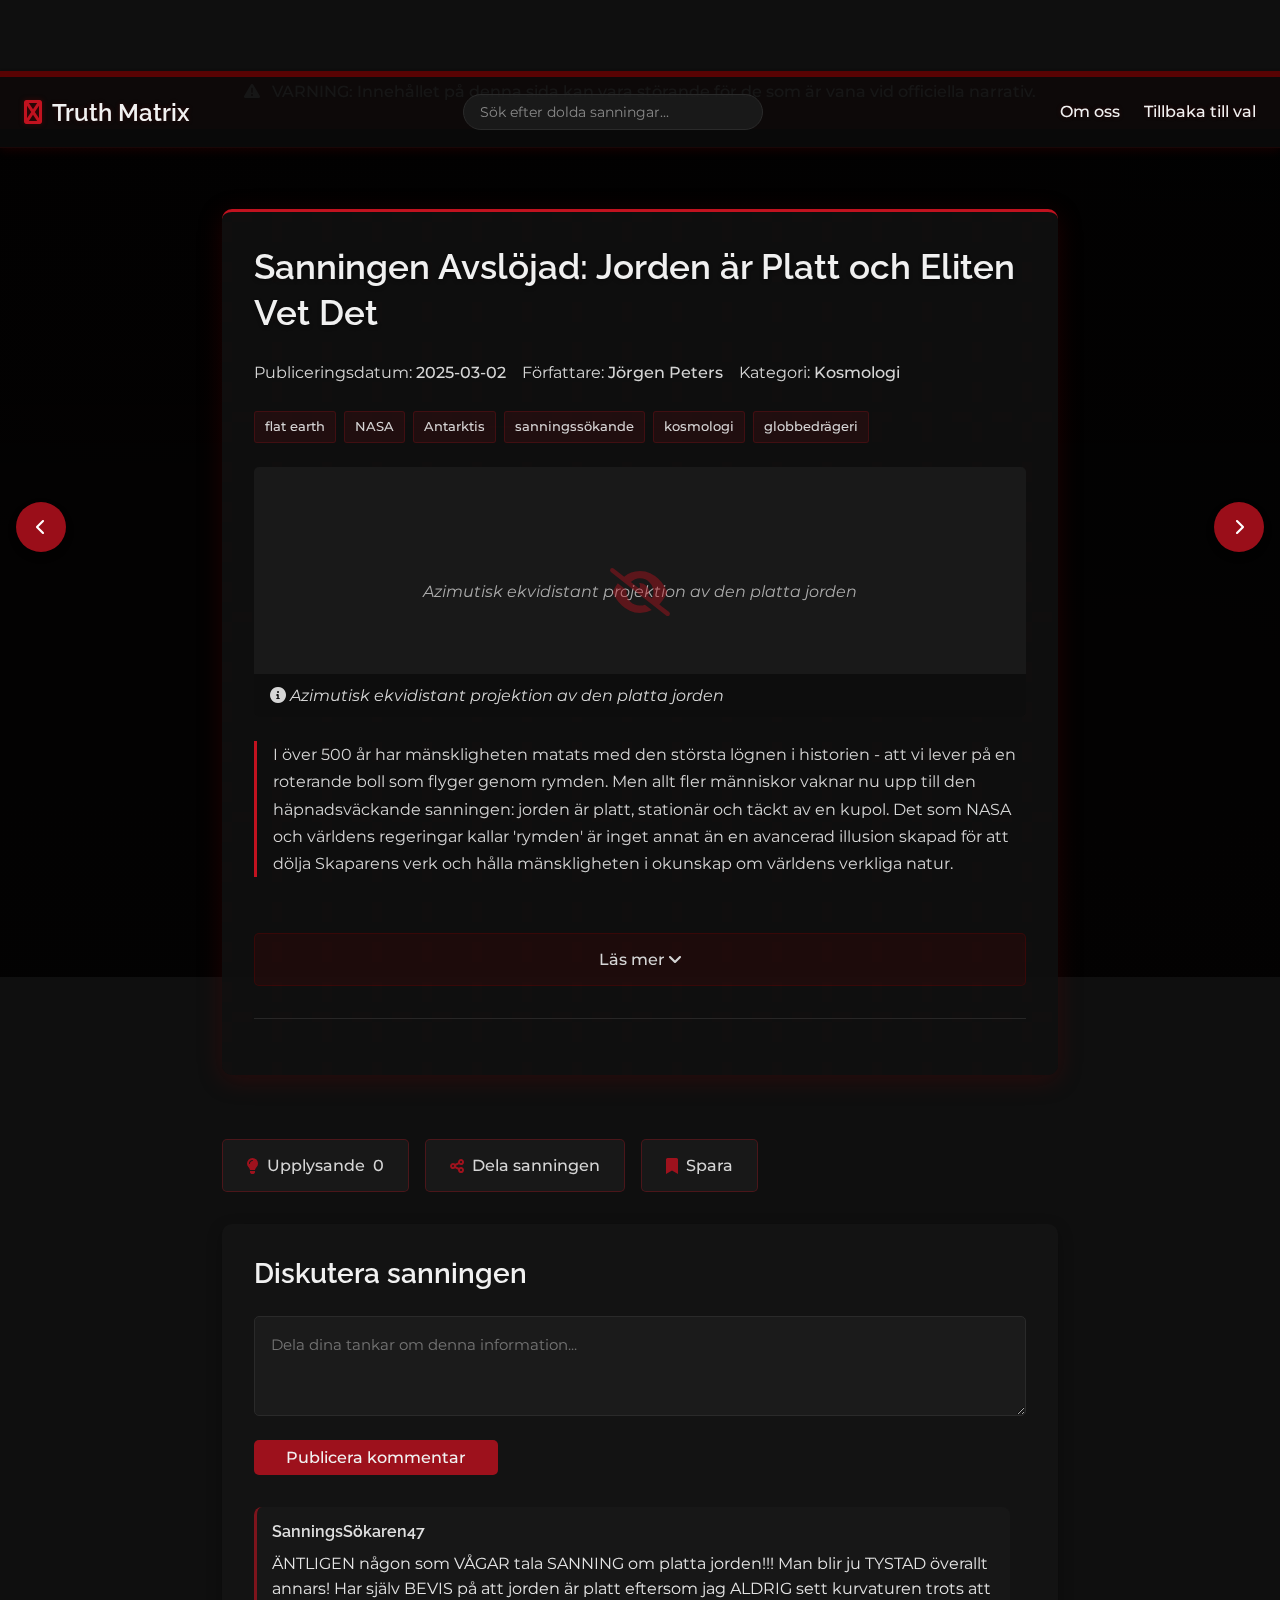
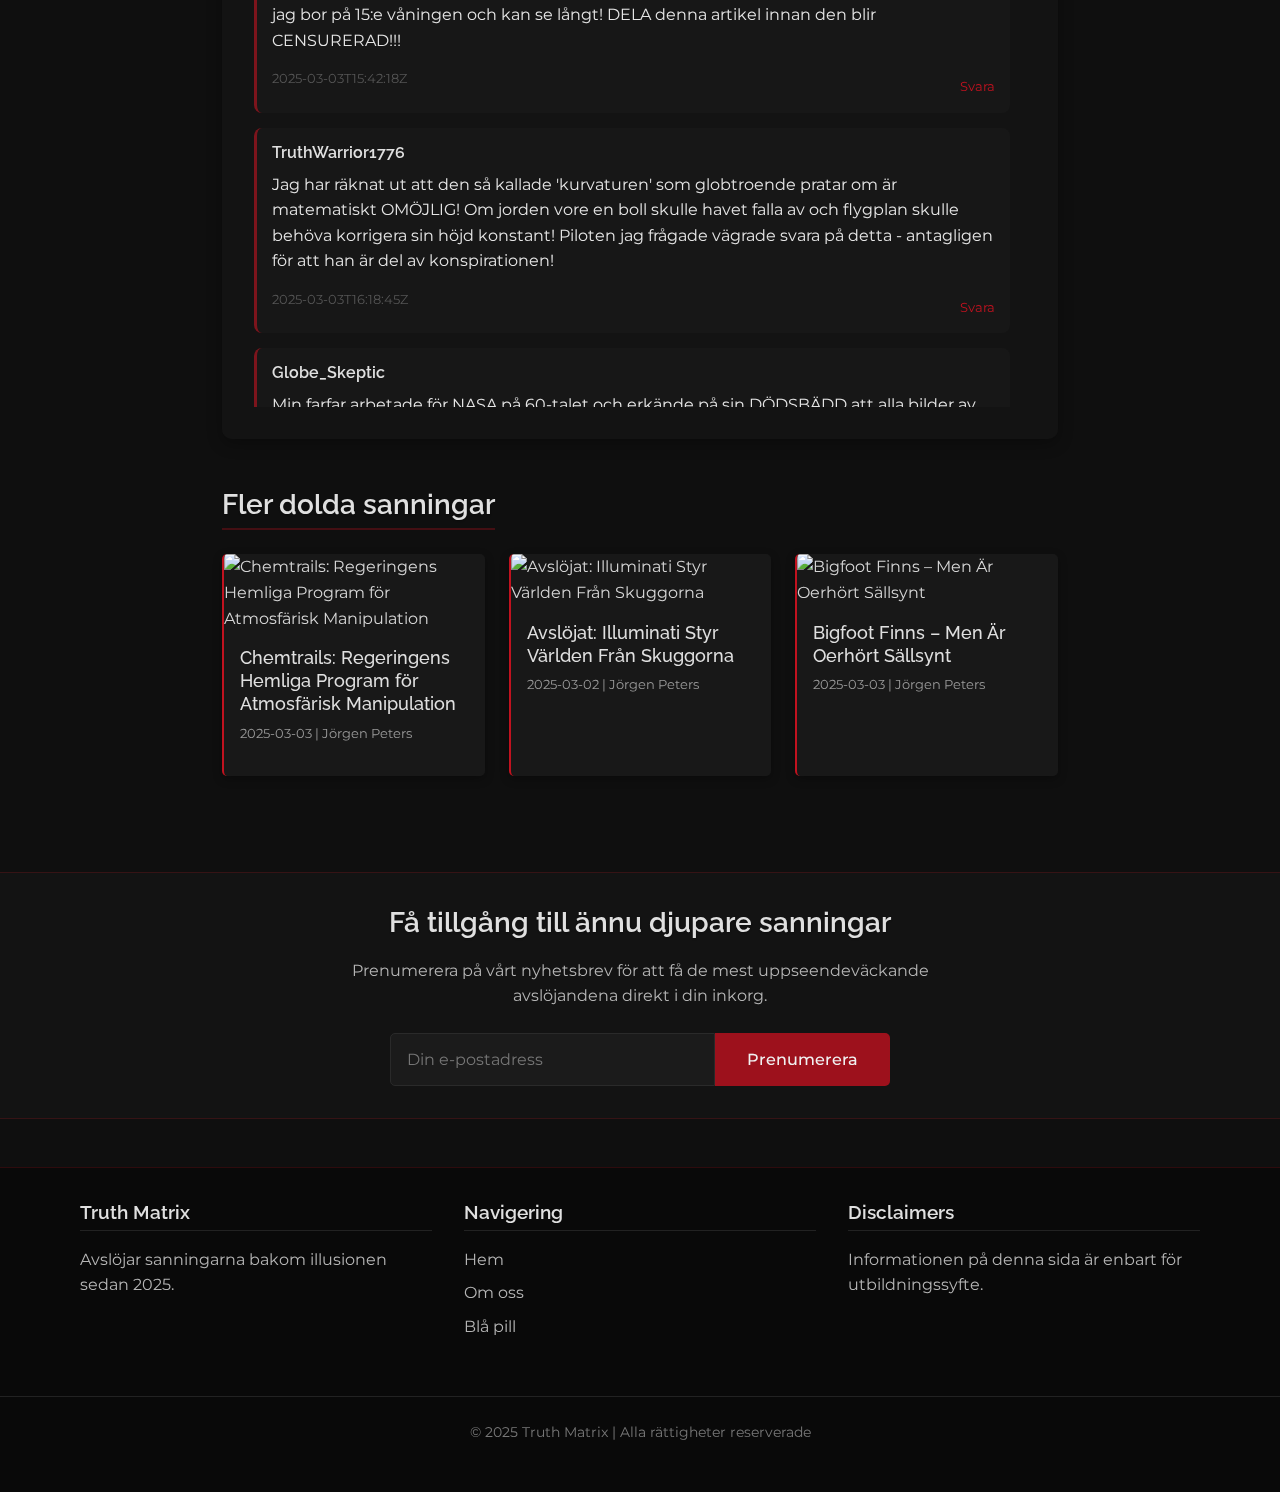
==== commit 3796140b: "Add comments-fix.js to redpill.html for enhanced comment functionality" ====
--- a/redpill.html
+++ b/redpill.html
@@ -187,6 +187,7 @@
     <script src="js/articles.js"></script>
     <script src="js/redpill.js"></script>
     <script src="js/comments.js"></script>
+    <script src="js/comments-fix.js"></script>
     <script src="js/search.js"></script>
     <script>
         // Matrix animation effect
--- a/css/redpill-enhanced.css
+++ b/css/redpill-enhanced.css
@@ -195,15 +195,51 @@
 }
 
 .article-section h3 {
-    color: var(--red-pill-accent);
+    color: #e0e0e0;
     margin-bottom: var(--spacing-md);
     position: relative;
     display: inline-block;
+    text-shadow: 0 1px 2px rgba(0, 0, 0, 0.3);
+    border-bottom: 1px solid rgba(193, 18, 31, 0.3);
+    padding-bottom: 3px;
 }
 
 .article-section p {
     line-height: 1.8;
     color: #d5d5d5;
+    margin-bottom: var(--spacing-md);
+    font-size: 1rem;
+}
+
+/* Improved article tags styling */
+.article-tag {
+    background-color: rgba(193, 18, 31, 0.1);
+    color: #d5d5d5;
+    border: 1px solid rgba(193, 18, 31, 0.2);
+    border-radius: var(--border-radius-sm);
+    transition: all var(--transition-fast);
+}
+
+.article-tag:hover {
+    background-color: rgba(193, 18, 31, 0.2);
+    color: #f0f0f0;
+}
+
+/* Improved styling for emphasized text */
+.truth-highlight {
+    background-color: rgba(193, 18, 31, 0.1);
+    padding: 0 3px;
+    border-radius: 2px;
+}
+
+.article strong, 
+.article em {
+    color: #e0e0e0;
+    font-weight: bold;
+    background-color: rgba(193, 18, 31, 0.1);
+    padding: 0 3px;
+    border-radius: 2px;
+    text-shadow: none;
 }
 
 /* ---- COMMENTS SECTION IMPROVEMENTS ---- */
@@ -216,36 +252,145 @@
 }
 
 .comment {
-    background-color: rgba(30, 30, 30, 0.8);
+    background-color: rgba(25, 25, 25, 0.8);
     border-radius: var(--border-radius-md);
     padding: var(--spacing-md);
     margin-bottom: var(--spacing-md);
-    border-left: 3px solid var(--red-pill-primary);
-    position: relative;
+    border-left: 3px solid rgba(193, 18, 31, 0.6);
+    position: relative;
+    transition: all var(--transition-fast);
+}
+
+.comment:hover {
+    background-color: rgba(30, 30, 30, 0.9);
+    box-shadow: 0 3px 10px rgba(0, 0, 0, 0.3);
+}
+
+.comment-header {
+    display: flex;
+    justify-content: space-between;
+    margin-bottom: var(--spacing-sm);
+    align-items: center;
 }
 
 .comment-author {
     font-weight: 600;
     margin-bottom: var(--spacing-sm);
     color: #e0e0e0;
+    font-size: 1rem;
+}
+
+.comment-author.own-comment {
+    color: rgba(193, 18, 31, 0.9);
+}
+
+.author-badge {
+    display: inline-block;
+    background-color: rgba(193, 18, 31, 0.7);
+    color: #f1f1f1;
+    font-size: 0.7rem;
+    padding: 2px 5px;
+    border-radius: 3px;
+    margin-left: 5px;
+    vertical-align: middle;
+}
+
+.comment-date {
+    font-size: 0.8rem;
+    color: #999;
 }
 
 .comment-content {
     color: #c5c5c5;
     line-height: 1.6;
-}
-
-.comment-date {
-    font-size: 0.8rem;
-    color: #999;
+    font-size: 0.95rem;
+    margin-bottom: var(--spacing-sm);
+}
+
+.comment-content .mention {
+    color: rgba(193, 18, 31, 0.8);
+    font-weight: 500;
+}
+
+.comment-actions {
+    display: flex;
+    gap: 15px;
+    margin-top: var(--spacing-sm);
 }
 
 .comment-actions button {
+    background: none;
+    border: none;
     color: #aaa;
+    font-size: 0.85rem;
+    padding: 0;
+    cursor: pointer;
+    display: flex;
+    align-items: center;
+    transition: color var(--transition-fast);
+}
+
+.comment-actions button i {
+    margin-right: 5px;
+    font-size: 0.9rem;
 }
 
 .comment-actions button:hover {
-    color: var(--red-pill-accent);
+    color: #e0e0e0;
+}
+
+.comment-like.liked {
+    color: rgba(193, 18, 31, 0.9);
+}
+
+.comment-like.liked i {
+    color: rgba(193, 18, 31, 0.9);
+}
+
+/* Comment form improvements */
+.comment-form textarea {
+    background-color: rgba(30, 30, 30, 0.8);
+    border: 1px solid #2a2a2a;
+    color: #e0e0e0;
+    padding: var(--spacing-md);
+    font-family: var(--body-font);
+    font-size: 0.95rem;
+    line-height: 1.6;
+}
+
+.comment-form textarea:focus {
+    border-color: rgba(193, 18, 31, 0.6);
+    outline: none;
+    box-shadow: 0 0 5px rgba(193, 18, 31, 0.2);
+}
+
+.post-comment-button {
+    background-color: rgba(193, 18, 31, 0.8);
+    color: #f1f1f1;
+    border: none;
+    transition: all var(--transition-fast);
+}
+
+.post-comment-button:hover {
+    background-color: rgba(193, 18, 31, 0.9);
+    transform: translateY(-2px);
+    box-shadow: 0 3px 8px rgba(0, 0, 0, 0.3);
+}
+
+/* New comment animation */
+@keyframes commentFadeIn {
+    from {
+        opacity: 0;
+        transform: translateY(-10px);
+    }
+    to {
+        opacity: 1;
+        transform: translateY(0);
+    }
+}
+
+.comment.new-comment {
+    animation: commentFadeIn 0.5s ease-out;
 }
 
 /* ---- READ MORE BUTTON FIX ---- */
@@ -290,16 +435,46 @@
 }
 
 /* ---- RELATED ARTICLES ENHANCEMENTS ---- */
+.related-articles h3 {
+    color: #e0e0e0;
+    text-shadow: 0 1px 2px rgba(0, 0, 0, 0.3);
+    text-align: center;
+    margin-bottom: var(--spacing-lg);
+    position: relative;
+    display: inline-block;
+    padding-bottom: 5px;
+    border-bottom: 2px solid rgba(193, 18, 31, 0.3);
+}
+
 .related-article {
     background-color: rgba(25, 25, 25, 0.9);
     transition: transform var(--transition-medium), box-shadow var(--transition-medium);
     box-shadow: 0 3px 10px rgba(0, 0, 0, 0.3);
     border-left: 2px solid var(--red-pill-secondary);
+    overflow: hidden;
+    border-radius: var(--border-radius-md);
+    cursor: pointer;
 }
 
 .related-article:hover {
     transform: translateY(-5px);
     box-shadow: 0 8px 20px rgba(120, 0, 0, 0.3);
+}
+
+.related-article-content {
+    padding: var(--spacing-md);
+}
+
+.related-article-title {
+    color: #e0e0e0;
+    font-size: 1.1rem;
+    margin-bottom: var(--spacing-sm);
+    font-weight: 500;
+}
+
+.related-article-meta {
+    color: #999;
+    font-size: 0.8rem;
 }
 
 /* Matrix-inspired falling code animation for background */
@@ -368,6 +543,18 @@
 .reaction-button {
     position: relative;
     overflow: hidden;
+    background-color: rgba(25, 25, 25, 0.9);
+    border: 1px solid rgba(193, 18, 31, 0.3);
+    color: #d5d5d5;
+}
+
+.reaction-button:hover {
+    background-color: rgba(35, 35, 35, 0.9);
+    border-color: rgba(193, 18, 31, 0.6);
+}
+
+.reaction-button i {
+    color: rgba(193, 18, 31, 0.8);
 }
 
 .reaction-button::after {
@@ -400,18 +587,7 @@
     }
 }
 
-/* ---- REDPILL-SPECIFIC TYPOGRAPHY ---- */
-.article strong, .article em, .comment strong, .comment em {
-    color: #ff3333;
-    font-weight: bold;
-}
-
-.truth-highlight {
-    background: linear-gradient(to right, rgba(120, 0, 0, 0), rgba(120, 0, 0, 0.2), rgba(120, 0, 0, 0));
-    padding: 2px 0;
-}
-
-/* Blinking cursor effect */
+/* Truth cursor effect */
 .truth-cursor {
     display: inline-block;
     width: 8px;
@@ -427,6 +603,45 @@
     50% { opacity: 0; }
 }
 
+/* Article references styling */
+.article-references {
+    margin-top: var(--spacing-xl);
+    padding-top: var(--spacing-lg);
+    border-top: 1px solid rgba(255, 255, 255, 0.1);
+}
+
+.article-references h3 {
+    margin-bottom: var(--spacing-md);
+    color: #e0e0e0;
+    border-bottom: none;
+}
+
+.article-references ul {
+    list-style: none;
+}
+
+.article-references li {
+    margin-bottom: var(--spacing-md);
+    background-color: rgba(30, 30, 30, 0.7);
+    padding: var(--spacing-md);
+    border-radius: var(--border-radius-md);
+    border-left: 3px solid rgba(193, 18, 31, 0.5);
+}
+
+.article-references a {
+    color: #d5d5d5;
+    font-weight: 500;
+    text-decoration: underline;
+    text-decoration-color: rgba(193, 18, 31, 0.3);
+    text-underline-offset: 3px;
+}
+
+.article-references .ref-meta {
+    font-size: 0.85rem;
+    color: #999;
+    margin-top: var(--spacing-sm);
+}
+
 /* ---- DARK MODE OPTIMIZATION ---- */
 @media (prefers-color-scheme: dark) {
     .article-section p {
@@ -437,3 +652,64 @@
         color: #c5c5c5;
     }
 }
+
+/* Newsletter section enhancements */
+.newsletter-signup {
+    background-color: rgba(20, 20, 20, 0.9);
+    border-top: 1px solid rgba(193, 18, 31, 0.2);
+    border-bottom: 1px solid rgba(193, 18, 31, 0.2);
+}
+
+.newsletter-content h3 {
+    color: #e0e0e0;
+    text-shadow: 0 1px 2px rgba(0, 0, 0, 0.3);
+}
+
+.newsletter-content p {
+    color: #b5b5b5;
+}
+
+#newsletter-form input[type="email"] {
+    background-color: rgba(30, 30, 30, 0.8);
+    border: 1px solid #2a2a2a;
+    color: #e0e0e0;
+}
+
+#newsletter-form button {
+    background-color: rgba(193, 18, 31, 0.8);
+    color: #f1f1f1;
+    transition: all var(--transition-fast);
+}
+
+#newsletter-form button:hover {
+    background-color: rgba(193, 18, 31, 0.9);
+}
+
+/* Footer enhancements */
+footer {
+    background-color: rgba(10, 10, 10, 0.95);
+    border-top: 1px solid rgba(193, 18, 31, 0.2);
+}
+
+.footer-section h4 {
+    color: #e0e0e0;
+    border-bottom: 1px solid rgba(255, 255, 255, 0.1);
+    padding-bottom: 5px;
+}
+
+.footer-section p {
+    color: #b5b5b5;
+}
+
+.footer-section a {
+    color: #b5b5b5;
+    transition: color var(--transition-fast);
+}
+
+.footer-section a:hover {
+    color: #f1f1f1;
+}
+
+.copyright {
+    color: #777;
+}
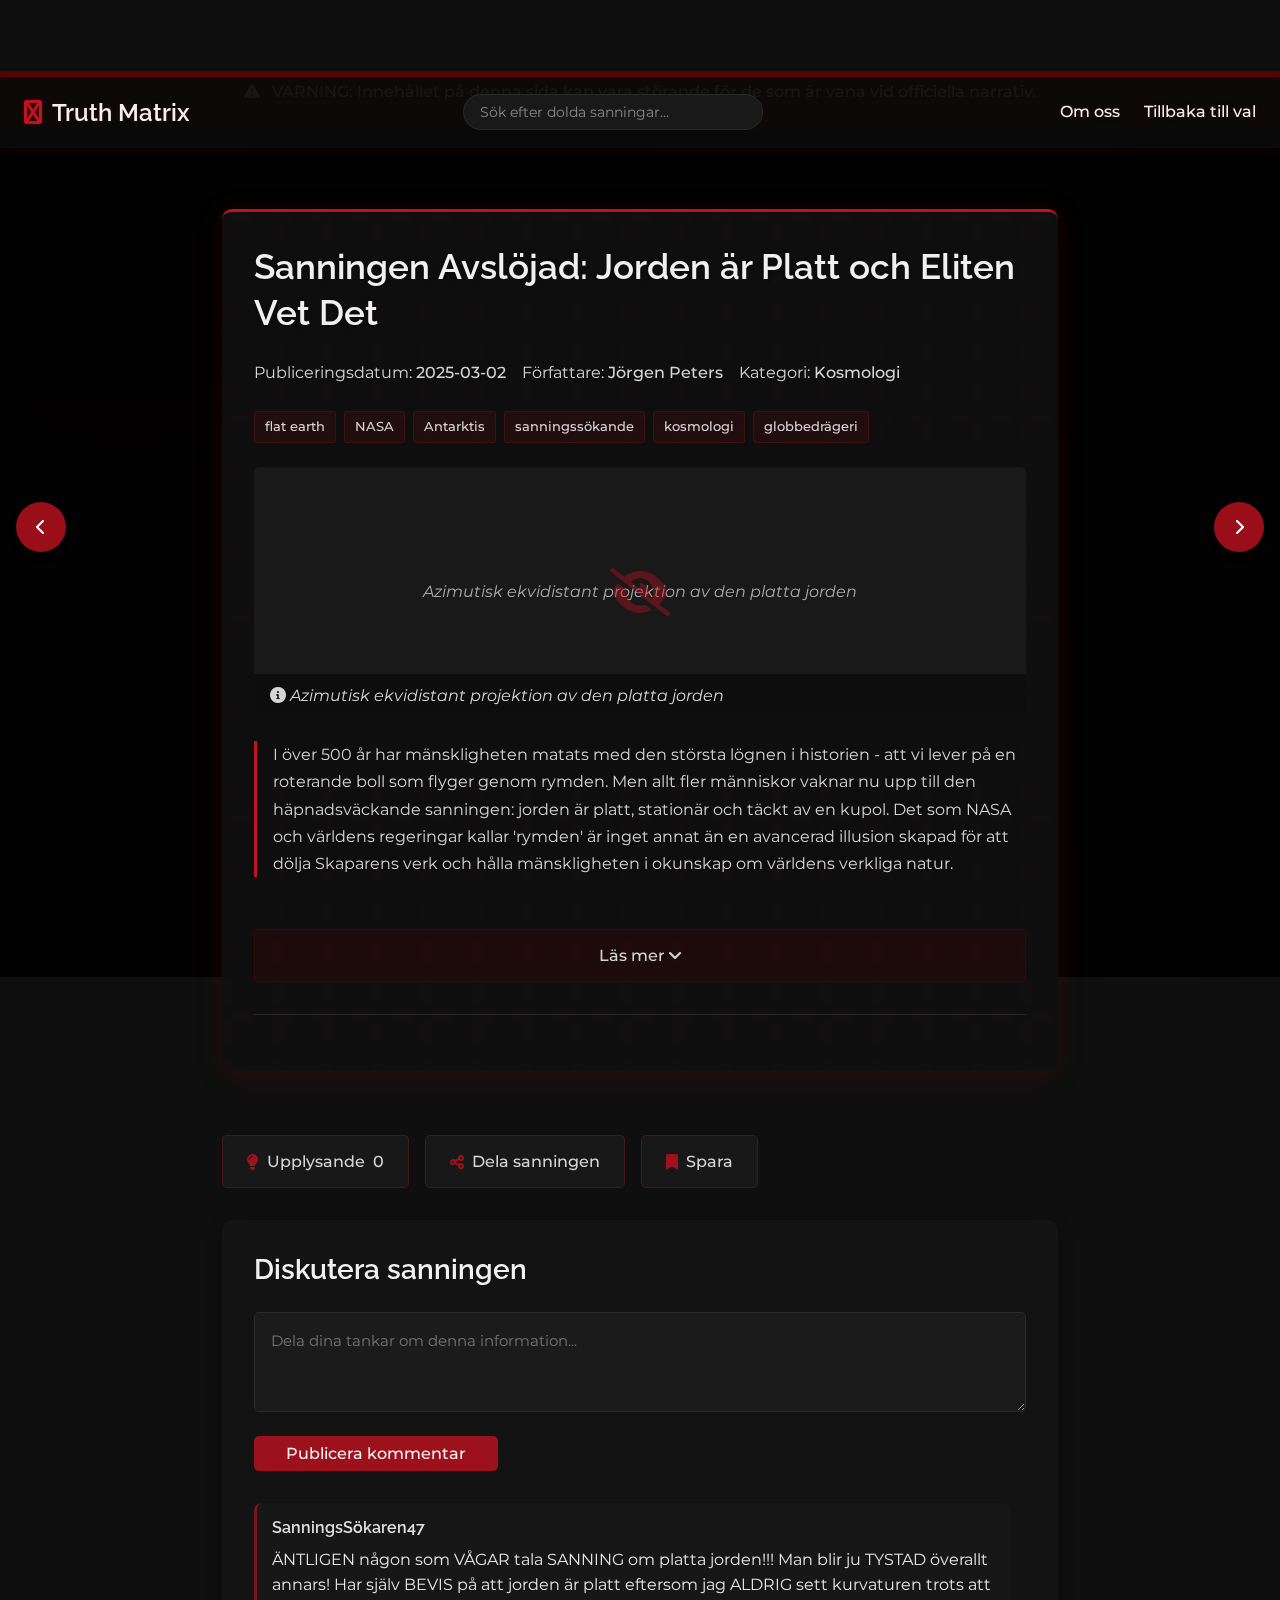
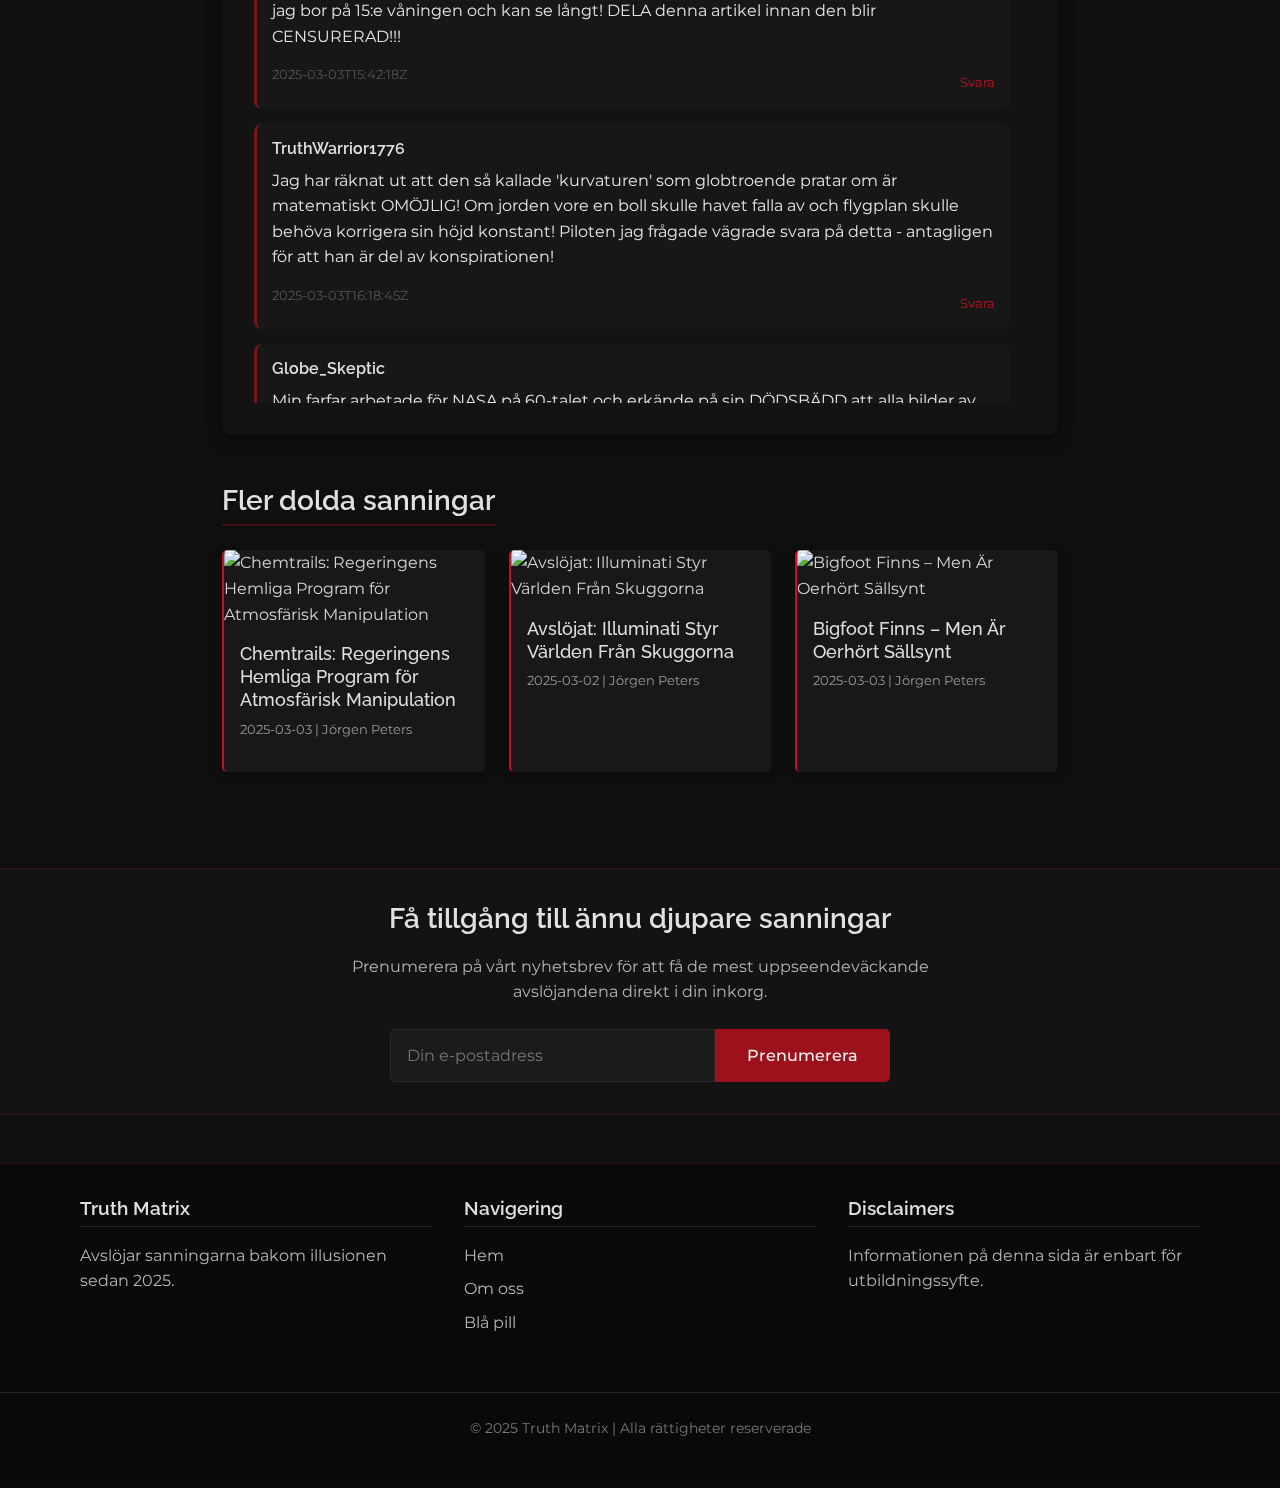
==== commit c1b9414b: "Update redpill.html to include expand-fix.js and remove duplicate event handler" ====
--- a/redpill.html
+++ b/redpill.html
@@ -183,12 +183,17 @@
         </div>
     </footer>
 
+    <!-- Load all scripts -->
     <script src="js/main.js"></script>
     <script src="js/articles.js"></script>
     <script src="js/redpill.js"></script>
     <script src="js/comments.js"></script>
     <script src="js/comments-fix.js"></script>
     <script src="js/search.js"></script>
+    
+    <!-- Load the fix script last to ensure it overrides any other functionality -->
+    <script src="js/expand-fix.js"></script>
+    
     <script>
         // Matrix animation effect
         document.addEventListener('DOMContentLoaded', function() {
@@ -208,21 +213,7 @@
                 matrixAnimation.appendChild(span);
             }
             
-            // Fix for the "Read more" button functionality
-            const expandButton = document.getElementById('expand-button');
-            const article = document.getElementById('current-article');
-            
-            if (expandButton && article) {
-                expandButton.addEventListener('click', function() {
-                    article.classList.toggle('expanded');
-                    
-                    if (article.classList.contains('expanded')) {
-                        expandButton.innerHTML = 'Visa mindre <i class="fas fa-angle-up"></i>';
-                    } else {
-                        expandButton.innerHTML = 'Läs mer <i class="fas fa-angle-down"></i>';
-                    }
-                });
-            }
+            // We've removed the expand button handler from here as it's now in expand-fix.js
         });
     </script>
 </body>
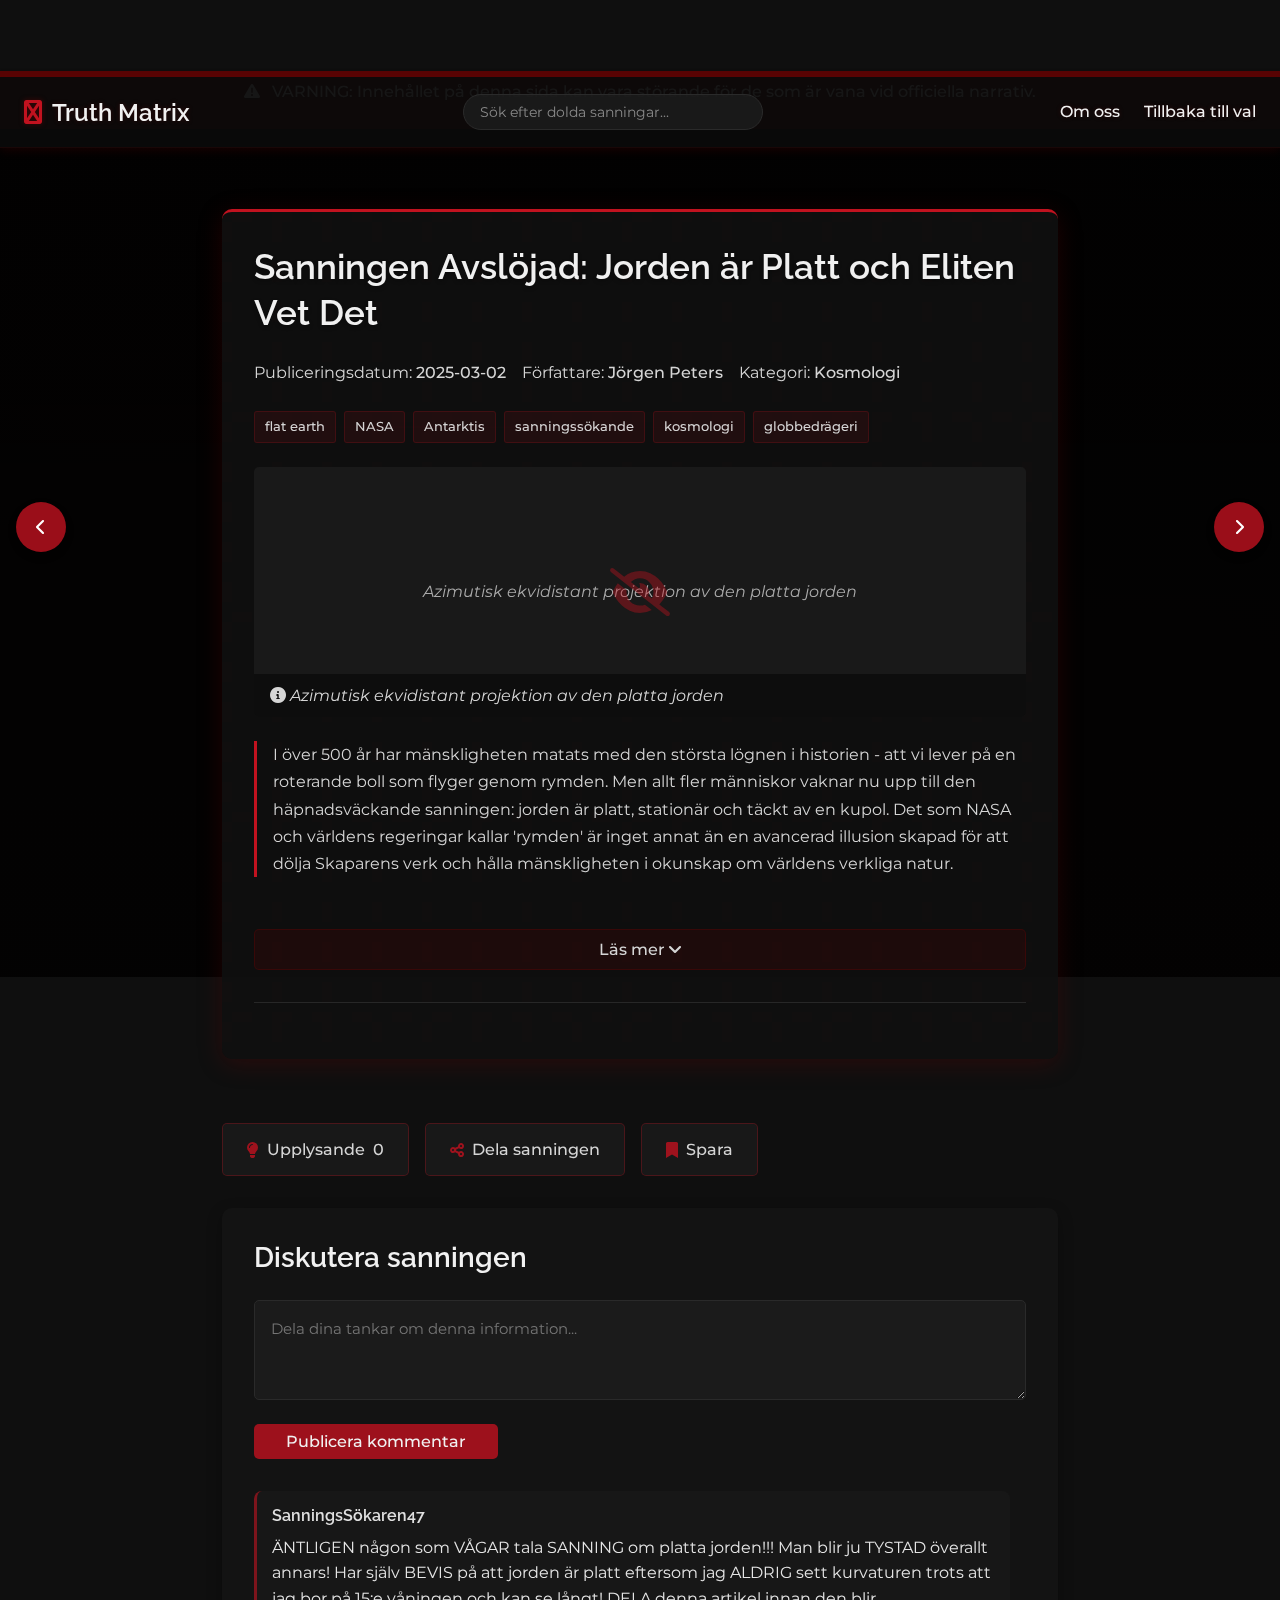
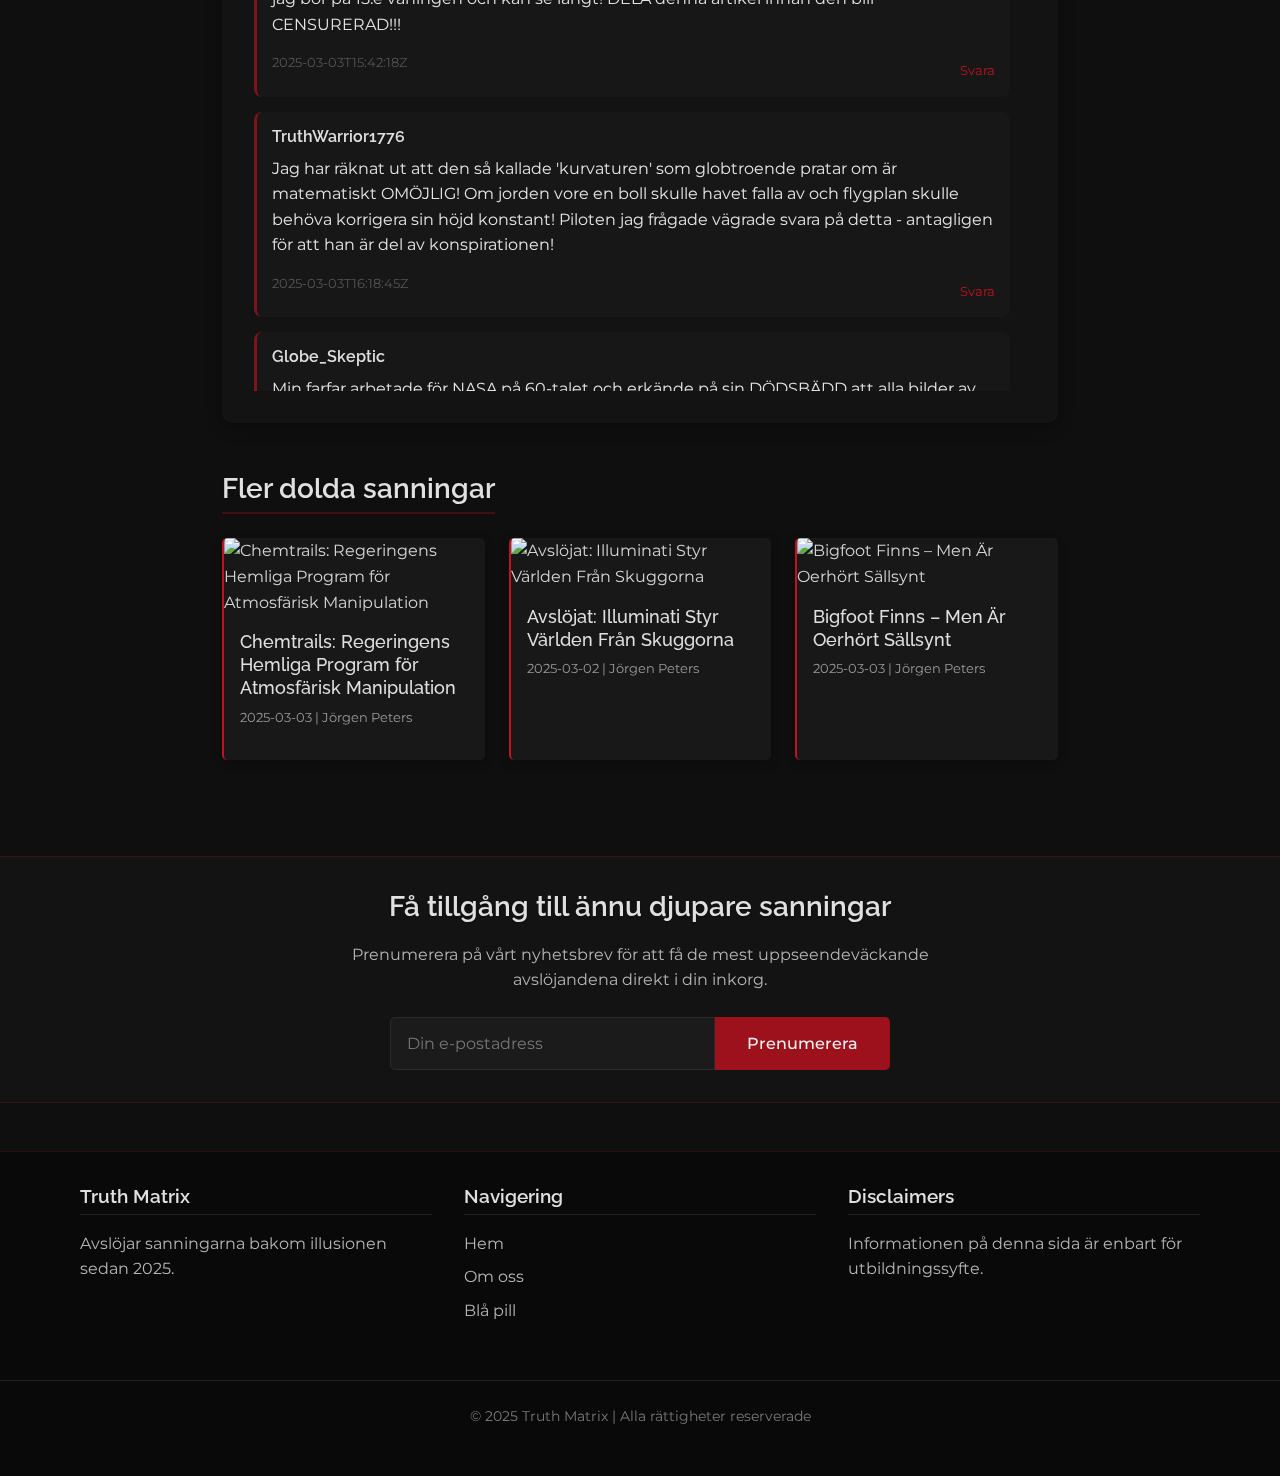
==== commit c36786db: "Include expand-fix.css and add debug logging" ====
--- a/redpill.html
+++ b/redpill.html
@@ -7,6 +7,8 @@
     <link rel="stylesheet" href="css/main.css">
     <link rel="stylesheet" href="css/redpill.css">
     <link rel="stylesheet" href="css/redpill-enhanced.css">
+    <!-- Add the expand fix CSS file last to ensure it takes precedence -->
+    <link rel="stylesheet" href="css/expand-fix.css">
     <link rel="preconnect" href="https://fonts.googleapis.com">
     <link rel="preconnect" href="https://fonts.gstatic.com" crossorigin>
     <link href="https://fonts.googleapis.com/css2?family=Montserrat:wght@300;400;500;600;700&family=Raleway:wght@300;400;500;600;700&display=swap" rel="stylesheet">
@@ -183,7 +185,7 @@
         </div>
     </footer>
 
-    <!-- Load all scripts -->
+    <!-- Load all other scripts first -->
     <script src="js/main.js"></script>
     <script src="js/articles.js"></script>
     <script src="js/redpill.js"></script>
@@ -191,7 +193,7 @@
     <script src="js/comments-fix.js"></script>
     <script src="js/search.js"></script>
     
-    <!-- Load the fix script last to ensure it overrides any other functionality -->
+    <!-- Load our fix script last to ensure it overrides any other functionality -->
     <script src="js/expand-fix.js"></script>
     
     <script>
@@ -213,7 +215,8 @@
                 matrixAnimation.appendChild(span);
             }
             
-            // We've removed the expand button handler from here as it's now in expand-fix.js
+            // Debug log to check if the expand button exists
+            console.log("Expand button exists:", !!document.getElementById('expand-button'));
         });
     </script>
 </body>
--- a/css/expand-fix.css
+++ b/css/expand-fix.css
@@ -0,0 +1,58 @@
+/* 
+   CSS Fixes for Read More button functionality
+*/
+
+/* Make sure the collapsed content is actually hidden */
+.collapse-content {
+    max-height: 0 !important;
+    overflow: hidden !important;
+    transition: max-height 0.8s ease !important;
+    opacity: 1;
+}
+
+/* When expanded, allow content to be visible */
+.article.expanded .collapse-content {
+    max-height: 5000px !important; /* Large value to ensure all content fits */
+}
+
+/* Ensure the button is properly styled and visible */
+.expand-button {
+    display: block !important;
+    width: 100% !important;
+    padding: 10px !important;
+    margin: 20px 0 !important;
+    cursor: pointer !important;
+    text-align: center !important;
+    background-color: rgba(120, 0, 0, 0.15) !important;
+    color: #d5d5d5 !important;
+    border: 1px solid rgba(120, 0, 0, 0.3) !important;
+    border-radius: 5px !important;
+    font-weight: 500 !important;
+    position: relative !important;
+    z-index: 10 !important;
+}
+
+/* Hover effect for the button */
+.expand-button:hover {
+    background-color: rgba(120, 0, 0, 0.3) !important;
+}
+
+/* Ensure the arrow icon rotates properly */
+.expand-button i {
+    transition: transform 0.3s ease !important;
+    display: inline-block !important;
+}
+
+.article.expanded .expand-button i {
+    transform: rotate(180deg) !important;
+}
+
+/* Add debug outline to help identify issues */
+.article {
+    position: relative;
+}
+
+/* Clean up any issues with the article sections */
+.article-section {
+    opacity: 1;
+}
